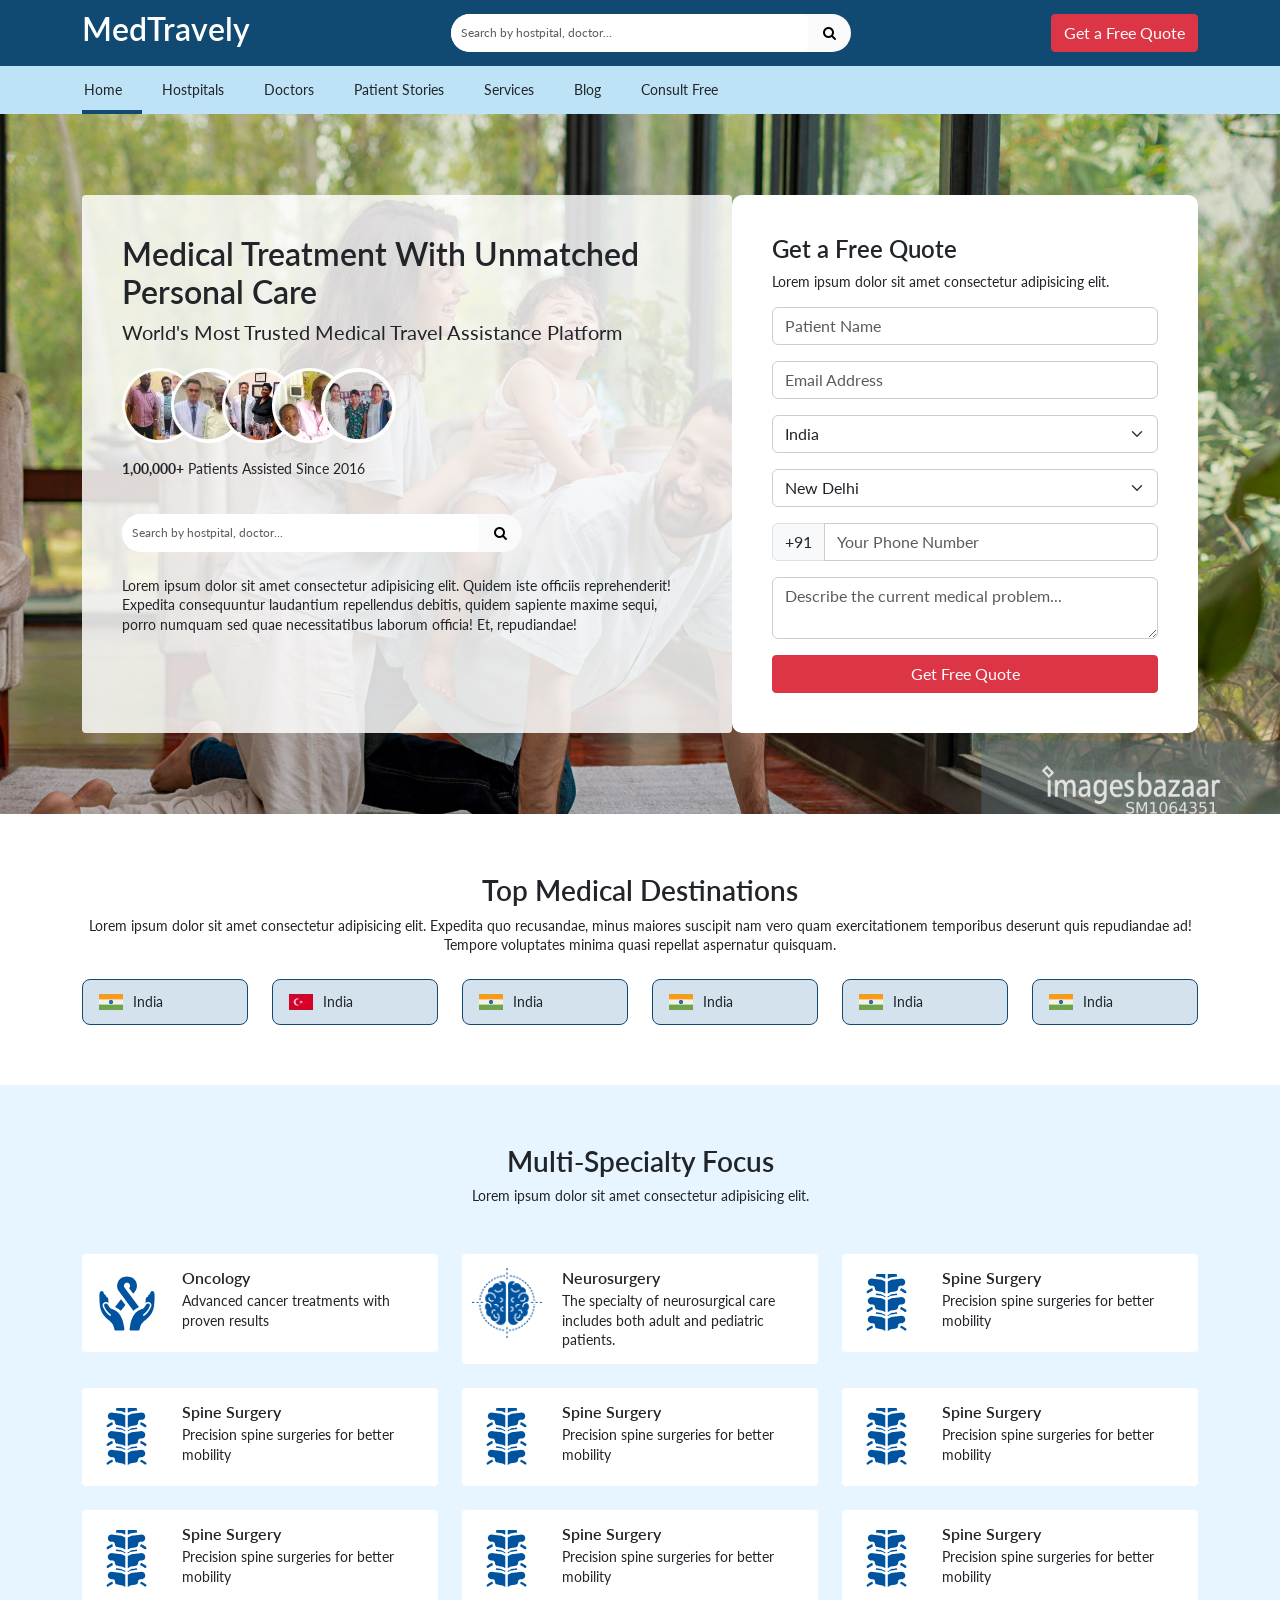
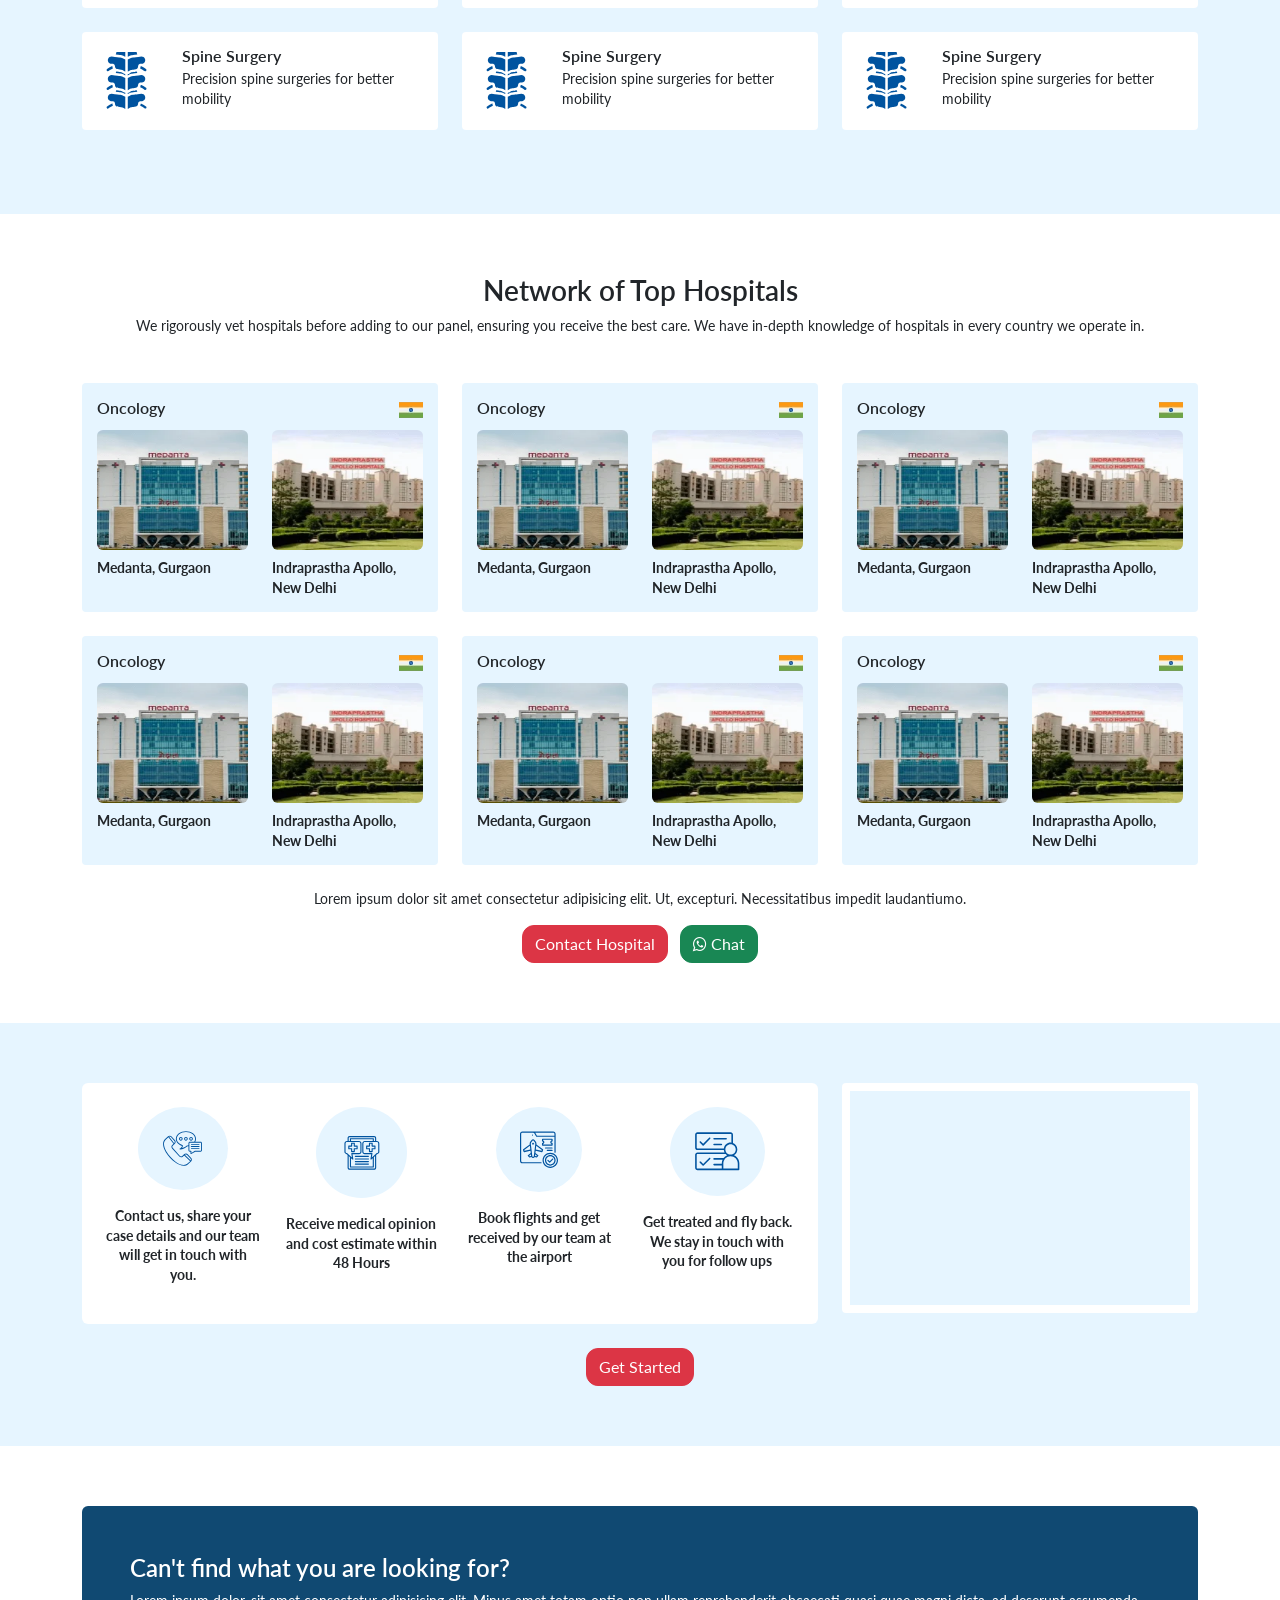
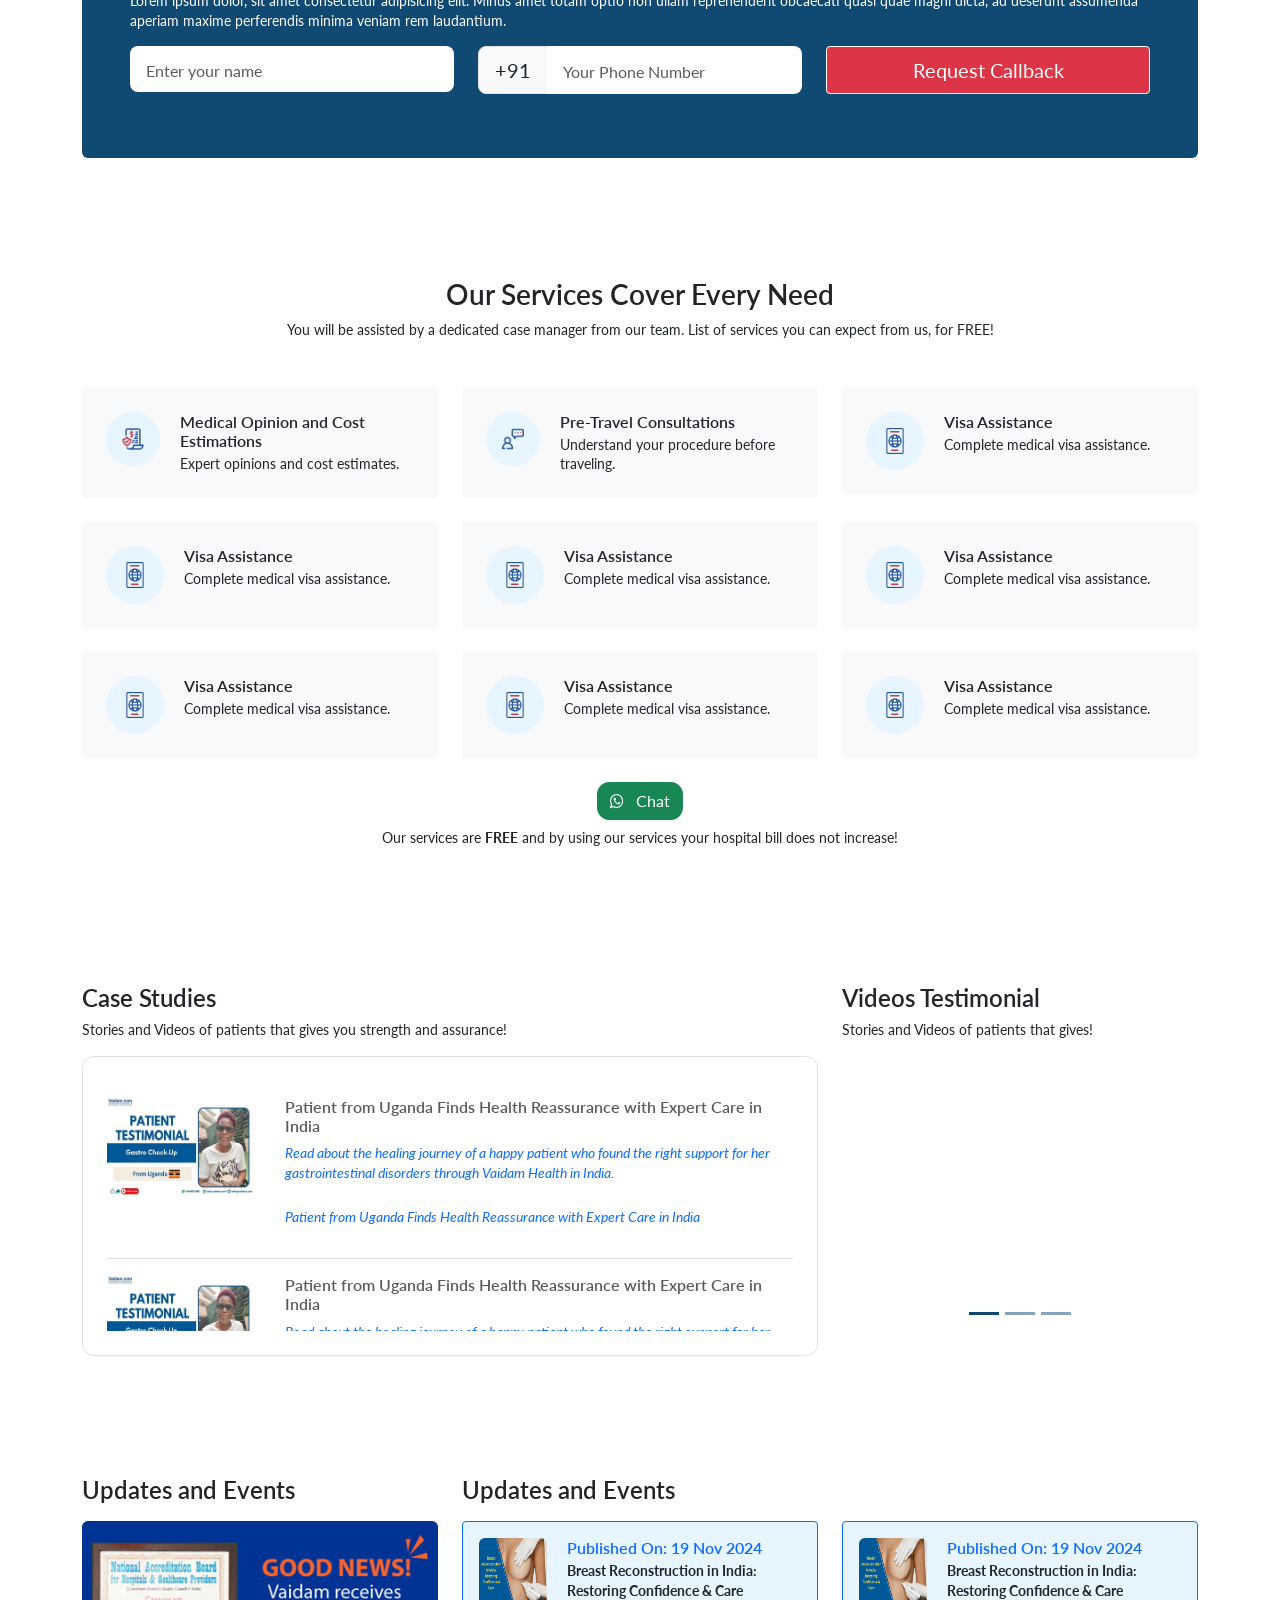
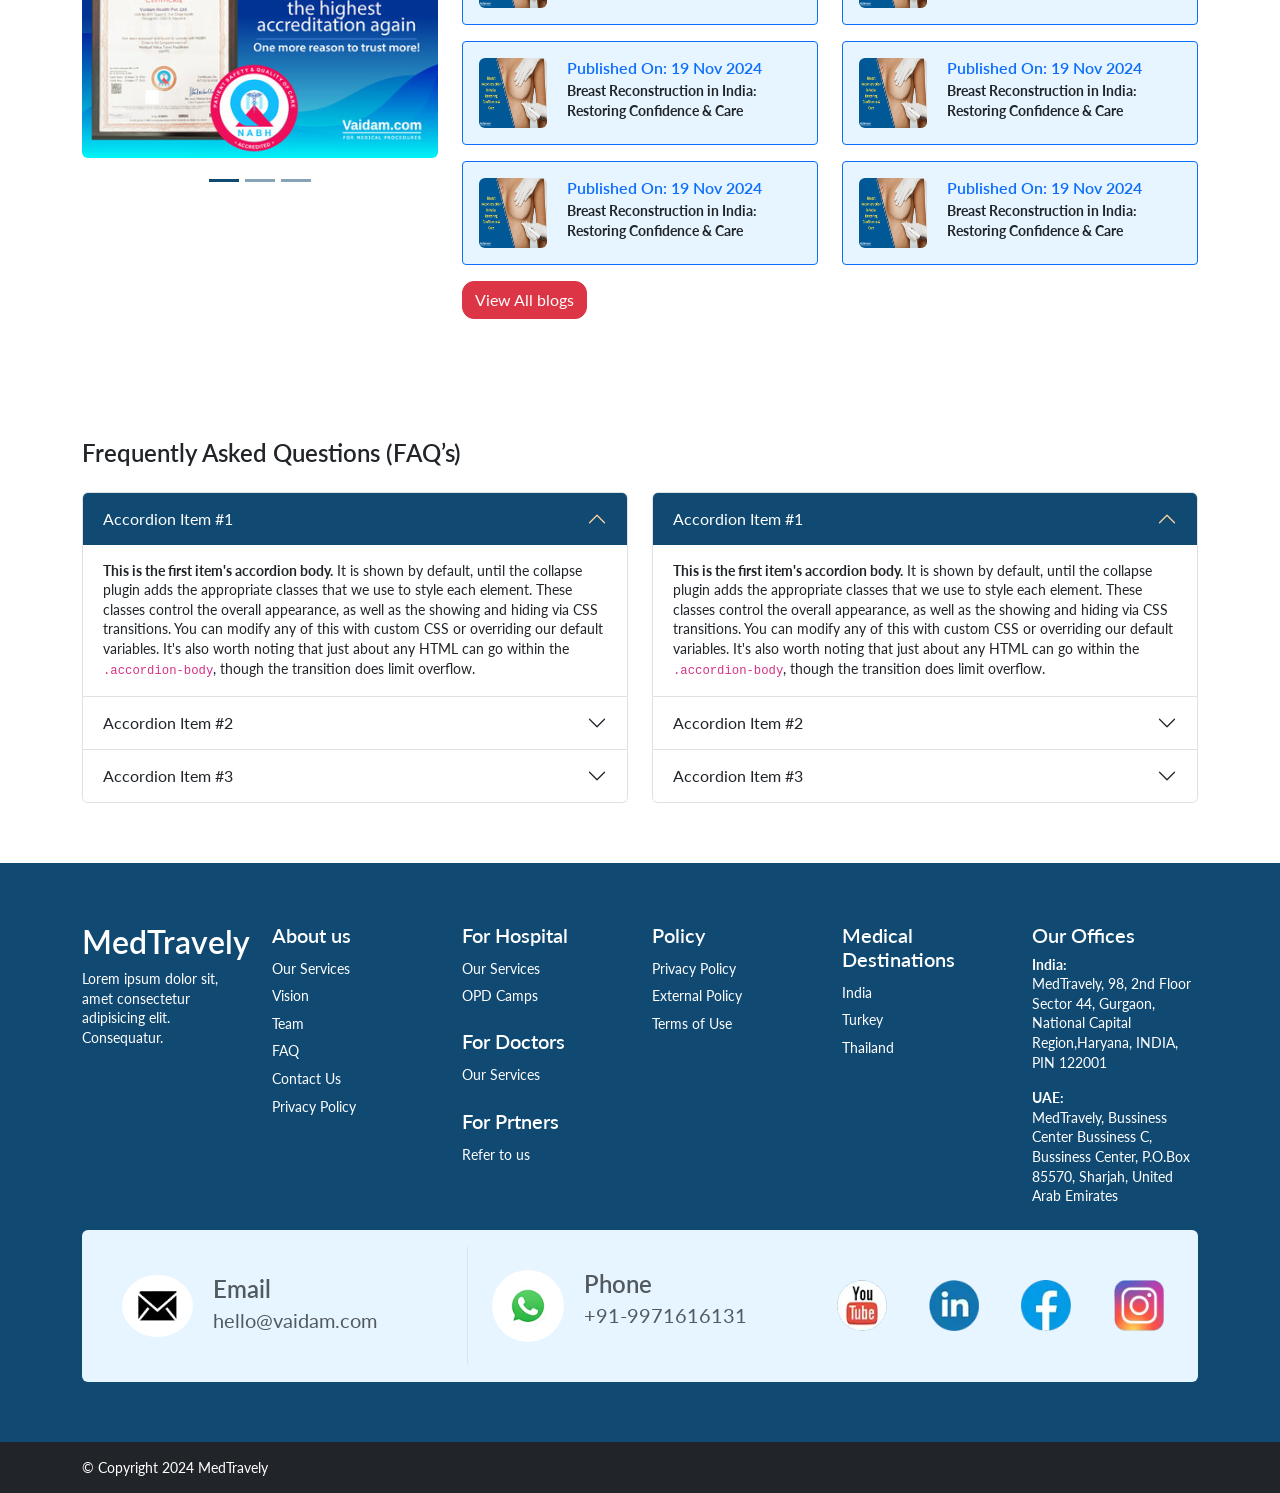
==== index.html @ d4594beb "homepage" ====
<!DOCTYPE html>
<html lang="en">

<head>
    <meta charset="UTF-8">
    <meta name="viewport" content="width=device-width, initial-scale=1.0">
    <title>Document</title>
    <link rel="stylesheet" href="assets/plugins/font-awesome-4.7.0/css/font-awesome.min.css" />
    <link rel="stylesheet" href="assets/css/style.css">
</head>

<body>
    <header>
        <div class="top-nav bg-primary">
            <div class="container">
                <div class="tophead">
                    <a href="" class="logo text-white">
                        <h2>MedTravely</h2>
                    </a>
                    <div class="searchbar">
                        <div class="search">
                            <input type="text" class="form-control" placeholder="Search by hostpital, doctor...">
                            <button><i class="fa fa-search"></i></button>
                        </div>
                    </div>
                    <div class="quotebtn">
                        <a href="" class="btn btn-danger">Get a Free Quote</a>
                    </div>
                </div>
            </div>
        </div>
        <nav class="nav2">
            <div class="container">
                <div class="menu">
                    <div class="menu-item">
                        <a href="" class="nav-link active">Home</a>
                    </div>
                    <div class="menu-item">
                        <a href="" class="nav-link ">Hostpitals</a>
                    </div>
                    <div class="menu-item">
                        <a href="" class="nav-link ">Doctors</a>
                    </div>
                    <div class="menu-item">
                        <a href="" class="nav-link ">Patient Stories</a>
                    </div>
                    <div class="menu-item">
                        <a href="" class="nav-link ">Services</a>
                    </div>
                    <div class="menu-item">
                        <a href="" class="nav-link ">Blog</a>
                    </div>
                    <div class="menu-item">
                        <a href="" class="nav-link ">Consult Free</a>
                    </div>
                </div>
            </div>
        </nav>
    </header>
    <section class="hero">
        <div class="overlay">
            <div class="container">
                <div class="hero-content">
                    <div class="hero-sec-content">
                        <h2>Medical Treatment With Unmatched Personal Care</h2>
                        <p class="h5 fw-normal mb-4">World's Most Trusted Medical Travel Assistance Platform</p>
                        <img src="assets/images/banner-rating.webp" class="img-fluid mb-3">
                        <p><strong>1,00,000+</strong> Patients Assisted Since 2016</p>
                        <br>
                        <div class="searchbar mb-4" style="width: 100%;">
                            <div class="search">
                                <input type="text" class="form-control" placeholder="Search by hostpital, doctor...">
                                <button><i class="fa fa-search"></i></button>
                            </div>
                        </div>
                        <p>Lorem ipsum dolor sit amet consectetur adipisicing elit. Quidem iste officiis reprehenderit!
                            Expedita consequuntur laudantium repellendus debitis, quidem sapiente maxime sequi, porro
                            numquam sed quae necessitatibus laborum officia! Et, repudiandae!</p>
                    </div>
                    <div class="hero-form">
                        <form>
                            <h4>Get a Free Quote</h4>
                            <p>Lorem ipsum dolor sit amet consectetur adipisicing elit. </p>
                            <div class="mb-3">
                                <input type="text" class="form-control" name="name" placeholder="Patient Name" />
                            </div>
                            <div class="mb-3">
                                <input type="email" class="form-control" name="email" placeholder="Email Address" />
                            </div>
                            <div class="mb-3">
                                <select class="form-control form-select" name="country">
                                    <option value="India">India</option>
                                    <option value="Sri Lanka">Sri Lanka</option>
                                </select>
                            </div>
                            <div class="mb-3">
                                <select class="form-control form-select" name="city">
                                    <option value="New Delhi">New Delhi</option>
                                    <option value="Jaipur">Jaipur</option>
                                </select>
                            </div>
                            <div class="input-group mb-3">
                                <span class="input-group-text">+91</span>
                                <input type="tel" class="form-control" placeholder="Your Phone Number">
                            </div>
                            <div class="mb-3">
                                <textarea name="msg" class="form-control"
                                    placeholder="Describe the current medical problem..."></textarea>
                            </div>
                            <button class="btn btn-danger d-block w-100">Get Free Quote</button>
                        </form>
                    </div>
                </div>
            </div>
        </div>
    </section>

    <section class="section">
        <div class="container">
            <div class="text-center mb-4">
                <h3>Top Medical Destinations</h3>
                <p>Lorem ipsum dolor sit amet consectetur adipisicing elit. Expedita quo recusandae, minus maiores
                    suscipit nam vero quam exercitationem temporibus deserunt quis repudiandae ad! Tempore voluptates
                    minima quasi repellat aspernatur quisquam.</p>
            </div>
            <div class="row">
                <div class="col-md-2 col-6">
                    <div class="country-item">
                        <img src="assets/images/india-flag.webp">
                        <span>India</span>
                    </div>
                </div>
                <div class="col-md-2 col-6">
                    <div class="country-item">
                        <img src="assets/images/turkey-flag.webp">
                        <span>India</span>
                    </div>
                </div>
                <div class="col-md-2 col-6">
                    <div class="country-item">
                        <img src="assets/images/india-flag.webp">
                        <span>India</span>
                    </div>
                </div>
                <div class="col-md-2 col-6">
                    <div class="country-item">
                        <img src="assets/images/india-flag.webp">
                        <span>India</span>
                    </div>
                </div>
                <div class="col-md-2 col-6">
                    <div class="country-item">
                        <img src="assets/images/india-flag.webp">
                        <span>India</span>
                    </div>
                </div>
                <div class="col-md-2 col-6">
                    <div class="country-item">
                        <img src="assets/images/india-flag.webp">
                        <span>India</span>
                    </div>
                </div>
            </div>
        </div>
    </section>
    <section class="section bg-secondary">
        <div class="container">
            <div class="text-center">
                <h3>Multi-Specialty Focus</h3>
                <p class="mb-5">Lorem ipsum dolor sit amet consectetur adipisicing elit. </p>
            </div>
            <div class="row">
                <div class="col-md-4">
                    <div class="focus-item">
                        <img src="assets/images/Oncology.svg" class="img-fluid">
                        <div class="focus-item-content">
                            <h6 class="mb-1">Oncology</h6>
                            <p class="mb-0">Advanced cancer treatments with proven results</p>
                        </div>
                    </div>
                </div>
                <div class="col-md-4">
                    <div class="focus-item">
                        <img src="assets/images/Neurosurgery.png" class="img-fluid">
                        <div class="focus-item-content">
                            <h6 class="mb-1">Neurosurgery</h6>
                            <p class="mb-0">The specialty of neurosurgical care includes both adult and pediatric
                                patients.</p>
                        </div>
                    </div>
                </div>
                <div class="col-md-4">
                    <div class="focus-item">
                        <img src="assets/images/Spine%20Surgery.svg" class="img-fluid">
                        <div class="focus-item-content">
                            <h6 class="mb-1">Spine Surgery</h6>
                            <p class="mb-0">Precision spine surgeries for better mobility</p>
                        </div>
                    </div>
                </div>
                <div class="col-md-4">
                    <div class="focus-item">
                        <img src="assets/images/Spine%20Surgery.svg" class="img-fluid">
                        <div class="focus-item-content">
                            <h6 class="mb-1">Spine Surgery</h6>
                            <p class="mb-0">Precision spine surgeries for better mobility</p>
                        </div>
                    </div>
                </div>
                <div class="col-md-4">
                    <div class="focus-item">
                        <img src="assets/images/Spine%20Surgery.svg" class="img-fluid">
                        <div class="focus-item-content">
                            <h6 class="mb-1">Spine Surgery</h6>
                            <p class="mb-0">Precision spine surgeries for better mobility</p>
                        </div>
                    </div>
                </div>
                <div class="col-md-4">
                    <div class="focus-item">
                        <img src="assets/images/Spine%20Surgery.svg" class="img-fluid">
                        <div class="focus-item-content">
                            <h6 class="mb-1">Spine Surgery</h6>
                            <p class="mb-0">Precision spine surgeries for better mobility</p>
                        </div>
                    </div>
                </div>

                <div class="col-md-4">
                    <div class="focus-item">
                        <img src="assets/images/Spine%20Surgery.svg" class="img-fluid">
                        <div class="focus-item-content">
                            <h6 class="mb-1">Spine Surgery</h6>
                            <p class="mb-0">Precision spine surgeries for better mobility</p>
                        </div>
                    </div>
                </div>
                <div class="col-md-4">
                    <div class="focus-item">
                        <img src="assets/images/Spine%20Surgery.svg" class="img-fluid">
                        <div class="focus-item-content">
                            <h6 class="mb-1">Spine Surgery</h6>
                            <p class="mb-0">Precision spine surgeries for better mobility</p>
                        </div>
                    </div>
                </div>
                <div class="col-md-4">
                    <div class="focus-item">
                        <img src="assets/images/Spine%20Surgery.svg" class="img-fluid">
                        <div class="focus-item-content">
                            <h6 class="mb-1">Spine Surgery</h6>
                            <p class="mb-0">Precision spine surgeries for better mobility</p>
                        </div>
                    </div>
                </div>

                <div class="col-md-4">
                    <div class="focus-item">
                        <img src="assets/images/Spine%20Surgery.svg" class="img-fluid">
                        <div class="focus-item-content">
                            <h6 class="mb-1">Spine Surgery</h6>
                            <p class="mb-0">Precision spine surgeries for better mobility</p>
                        </div>
                    </div>
                </div>
                <div class="col-md-4">
                    <div class="focus-item">
                        <img src="assets/images/Spine%20Surgery.svg" class="img-fluid">
                        <div class="focus-item-content">
                            <h6 class="mb-1">Spine Surgery</h6>
                            <p class="mb-0">Precision spine surgeries for better mobility</p>
                        </div>
                    </div>
                </div>
                <div class="col-md-4">
                    <div class="focus-item">
                        <img src="assets/images/Spine%20Surgery.svg" class="img-fluid">
                        <div class="focus-item-content">
                            <h6 class="mb-1">Spine Surgery</h6>
                            <p class="mb-0">Precision spine surgeries for better mobility</p>
                        </div>
                    </div>
                </div>

            </div>
        </div>
    </section>
    <section class="section ">
        <div class="container">
            <div class="text-center">
                <h3>Network of Top Hospitals</h3>
                <p class="mb-5">We rigorously vet hospitals before adding to our panel, ensuring you receive the best
                    care. We have in-depth knowledge of hospitals in every country we operate in.</p>
            </div>
            <div class="row">
                <div class="col-md-4">
                    <div class="focus-item focus2 bg-secondary ">
                        <div class="d-flex justify-content-between align-items-start w-100 mb-2">
                            <h6 class="mb-1">Oncology</h6>
                            <img src="assets/images/india-flag.webp" style="width: 24px; height: auto;">
                        </div>
                        <div class="row ">
                            <div class="col-6">
                                <img src="assets/images/Medanta.webp" class="img-fluid rounded w-100 mb-2"
                                    style="height: 120px;">
                                <p class="mb-0 fw-bold">Medanta, Gurgaon</p>
                            </div>
                            <div class="col-6">
                                <img src="assets/images/indraprastha apollo hospital new delhi.webp"
                                    class="img-fluid rounded w-100 mb-2" style="height: 120px;">
                                <p class="mb-0 fw-bold">Indraprastha Apollo, New Delhi</p>
                            </div>
                        </div>
                    </div>
                </div>
                <div class="col-md-4">
                    <div class="focus-item focus2 bg-secondary ">
                        <div class="d-flex justify-content-between align-items-start w-100 mb-2">
                            <h6 class="mb-1">Oncology</h6>
                            <img src="assets/images/india-flag.webp" style="width: 24px; height: auto;">
                        </div>
                        <div class="row ">
                            <div class="col-6">
                                <img src="assets/images/Medanta.webp" class="img-fluid rounded w-100 mb-2"
                                    style="height: 120px;">
                                <p class="mb-0 fw-bold">Medanta, Gurgaon</p>
                            </div>
                            <div class="col-6">
                                <img src="assets/images/indraprastha apollo hospital new delhi.webp"
                                    class="img-fluid rounded w-100 mb-2" style="height: 120px;">
                                <p class="mb-0 fw-bold">Indraprastha Apollo, New Delhi</p>
                            </div>
                        </div>
                    </div>
                </div>
                <div class="col-md-4">
                    <div class="focus-item focus2 bg-secondary ">
                        <div class="d-flex justify-content-between align-items-start w-100 mb-2">
                            <h6 class="mb-1">Oncology</h6>
                            <img src="assets/images/india-flag.webp" style="width: 24px; height: auto;">
                        </div>
                        <div class="row ">
                            <div class="col-6">
                                <img src="assets/images/Medanta.webp" class="img-fluid rounded w-100 mb-2"
                                    style="height: 120px;">
                                <p class="mb-0 fw-bold">Medanta, Gurgaon</p>
                            </div>
                            <div class="col-6">
                                <img src="assets/images/indraprastha apollo hospital new delhi.webp"
                                    class="img-fluid rounded w-100 mb-2" style="height: 120px;">
                                <p class="mb-0 fw-bold">Indraprastha Apollo, New Delhi</p>
                            </div>
                        </div>
                    </div>
                </div>
                <div class="col-md-4">
                    <div class="focus-item focus2 bg-secondary ">
                        <div class="d-flex justify-content-between align-items-start w-100 mb-2">
                            <h6 class="mb-1">Oncology</h6>
                            <img src="assets/images/india-flag.webp" style="width: 24px; height: auto;">
                        </div>
                        <div class="row ">
                            <div class="col-6">
                                <img src="assets/images/Medanta.webp" class="img-fluid rounded w-100 mb-2"
                                    style="height: 120px;">
                                <p class="mb-0 fw-bold">Medanta, Gurgaon</p>
                            </div>
                            <div class="col-6">
                                <img src="assets/images/indraprastha apollo hospital new delhi.webp"
                                    class="img-fluid rounded w-100 mb-2" style="height: 120px;">
                                <p class="mb-0 fw-bold">Indraprastha Apollo, New Delhi</p>
                            </div>
                        </div>
                    </div>
                </div>
                <div class="col-md-4">
                    <div class="focus-item focus2 bg-secondary ">
                        <div class="d-flex justify-content-between align-items-start w-100 mb-2">
                            <h6 class="mb-1">Oncology</h6>
                            <img src="assets/images/india-flag.webp" style="width: 24px; height: auto;">
                        </div>
                        <div class="row ">
                            <div class="col-6">
                                <img src="assets/images/Medanta.webp" class="img-fluid rounded w-100 mb-2"
                                    style="height: 120px;">
                                <p class="mb-0 fw-bold">Medanta, Gurgaon</p>
                            </div>
                            <div class="col-6">
                                <img src="assets/images/indraprastha apollo hospital new delhi.webp"
                                    class="img-fluid rounded w-100 mb-2" style="height: 120px;">
                                <p class="mb-0 fw-bold">Indraprastha Apollo, New Delhi</p>
                            </div>
                        </div>
                    </div>
                </div>
                <div class="col-md-4">
                    <div class="focus-item focus2 bg-secondary ">
                        <div class="d-flex justify-content-between align-items-start w-100 mb-2">
                            <h6 class="mb-1">Oncology</h6>
                            <img src="assets/images/india-flag.webp" style="width: 24px; height: auto;">
                        </div>
                        <div class="row ">
                            <div class="col-6">
                                <img src="assets/images/Medanta.webp" class="img-fluid rounded w-100 mb-2"
                                    style="height: 120px;">
                                <p class="mb-0 fw-bold">Medanta, Gurgaon</p>
                            </div>
                            <div class="col-6">
                                <img src="assets/images/indraprastha apollo hospital new delhi.webp"
                                    class="img-fluid rounded w-100 mb-2" style="height: 120px;">
                                <p class="mb-0 fw-bold">Indraprastha Apollo, New Delhi</p>
                            </div>
                        </div>
                    </div>
                </div>
            </div>
            <div class="text-center">
                <p class="">Lorem ipsum dolor sit amet consectetur adipisicing elit. Ut, excepturi. Necessitatibus
                    impedit laudantiumo.</p>
            </div>
            <div class="text-center">
                <a href="" class="btn btn-danger me-2 rounded-4">Contact Hospital</a>
                <a href="" class="btn btn-success rounded-4"><i class='fa fa-whatsapp'></i> Chat</a>
            </div>
        </div>
    </section>
    <section class="section bg-secondary">
        <div class="container">
            <div class="row">
                <div class="col-md-8">
                    <div class="p-4 bg-white rounded">
                        <div class="row">
                            <div class="col-md-3 text-center">
                                <span class="d-inline-block bg-secondary p-4 rounded-circle mb-3">
                                    <img src="assets/images/noun-contact-us.svg" class="img-fluid">
                                </span>

                                <p class="fw-bold">Contact us, share your case details and our team will get in touch
                                    with you.</p>
                            </div>
                            <div class="col-md-3 text-center">
                                <span class="d-inline-block bg-secondary p-4 rounded-circle mb-3">
                                    <img src="assets/images/Cost.svg" class="img-fluid">
                                </span>
                                <p class="fw-bold">Receive medical opinion and cost estimate within 48 Hours</p>
                            </div>
                            <div class="col-md-3 text-center">
                                <span class="d-inline-block bg-secondary p-4 rounded-circle mb-3">
                                    <img src="assets/images/noun-booking-online.svg" class="img-fluid">
                                </span>
                                <p class="fw-bold">Book flights and get received by our team at the airport</p>
                            </div>
                            <div class="col-md-3 text-center">
                                <span class="d-inline-block bg-secondary p-4 rounded-circle mb-3">
                                    <img src="assets/images/noun-follow-up.svg" class="img-fluid">
                                </span>
                                <p class="fw-bold">Get treated and fly back. We stay in touch with you for follow ups
                                </p>
                            </div>
                        </div>
                    </div>
                </div>
                <div class="col-md-4">
                    <iframe class="home-vv" src="https://www.youtube.com/embed/XZtyGhf5LJ8?si=8UgLDRu285SYyLbB"
                        title="YouTube video player" frameborder="0"
                        allow="accelerometer; autoplay; clipboard-write; encrypted-media; gyroscope; picture-in-picture; web-share"
                        referrerpolicy="strict-origin-when-cross-origin" allowfullscreen></iframe>
                </div>
            </div>
            <div class="text-center mt-4">
                <a href="" class="btn btn-danger rounded-4">
                    Get Started
                </a>
            </div>
        </div>
    </section>
    <section class="section">
        <div class="container">
            <div class="bg-primary p-5 rounded">
                <h4 class="text-white">Can't find what you are looking for?</h4>
                <p class="text-white">Lorem ipsum dolor, sit amet consectetur adipisicing elit. Minus amet totam optio
                    non ullam reprehenderit obcaecati quasi quae magni dicta, ad deserunt assumenda aperiam maxime
                    perferendis minima veniam rem laudantium.</p>
                <div class="row">
                    <div class="col-md-4">
                        <input type="text" class="form-control form-control-lg placeholder-sm"
                            placeholder="Enter your name">
                    </div>
                    <div class="col-md-4">
                        <div class="input-group input-group-lg  placeholder-sm mb-3">
                            <span class="input-group-text">+91</span>
                            <input type="tel" class="form-control placeholder-sm" placeholder="Your Phone Number">
                        </div>
                    </div>
                    <div class="col-md-4">
                        <button class="btn btn-block w-100 bg-danger text-white border-white btn-lg">Request
                            Callback</button>
                    </div>
                </div>
            </div>
        </div>
    </section>
    <section class="section ">
        <div class="container">
            <div class="text-center">
                <h3>Our Services Cover Every Need</h3>
                <p class="mb-5">You will be assisted by a dedicated case manager from our team. List of services you can
                    expect from us, for FREE!</p>
            </div>
            <div class="row">
                <div class="col-md-4">
                    <div class="focus-item bg-light p-4 align-items-start">
                        <div class="p-3 bg-secondary rounded-circle">
                            <img src="assets/images/serv-icon07.webp" class="img-fluid"
                                style="width: auto; height: auto;">
                        </div>
                        <div class="focus-item-content">
                            <h6 class="mb-1">Medical Opinion and Cost Estimations</h6>
                            <p class="mb-0">Expert opinions and cost estimates.</p>
                        </div>
                    </div>
                </div>
                <div class="col-md-4">
                    <div class="focus-item bg-light p-4 align-items-start">
                        <div class="p-3 bg-secondary rounded-circle">
                            <img src="assets/images/serv-icon01.webp" class="img-fluid"
                                style="width: auto; height: auto;">
                        </div>
                        <div class="focus-item-content">
                            <h6 class="mb-1">Pre-Travel Consultations</h6>
                            <p class="mb-0">Understand your procedure before traveling.</p>
                        </div>
                    </div>
                </div>
                <div class="col-md-4">
                    <div class="focus-item bg-light p-4 align-items-start">
                        <div class="p-3 bg-secondary rounded-circle">
                            <img src="assets/images/serv-icon02.webp" class="img-fluid"
                                style="width: auto; height: auto;">
                        </div>
                        <div class="focus-item-content">
                            <h6 class="mb-1">Visa Assistance</h6>
                            <p class="mb-0">Complete medical visa assistance.</p>
                        </div>
                    </div>
                </div>

                <div class="col-md-4">
                    <div class="focus-item bg-light p-4 align-items-start">
                        <div class="p-3 bg-secondary rounded-circle">
                            <img src="assets/images/serv-icon02.webp" class="img-fluid"
                                style="width: auto; height: auto;">
                        </div>
                        <div class="focus-item-content">
                            <h6 class="mb-1">Visa Assistance</h6>
                            <p class="mb-0">Complete medical visa assistance.</p>
                        </div>
                    </div>
                </div>

                <div class="col-md-4">
                    <div class="focus-item bg-light p-4 align-items-start">
                        <div class="p-3 bg-secondary rounded-circle">
                            <img src="assets/images/serv-icon02.webp" class="img-fluid"
                                style="width: auto; height: auto;">
                        </div>
                        <div class="focus-item-content">
                            <h6 class="mb-1">Visa Assistance</h6>
                            <p class="mb-0">Complete medical visa assistance.</p>
                        </div>
                    </div>
                </div>

                <div class="col-md-4">
                    <div class="focus-item bg-light p-4 align-items-start">
                        <div class="p-3 bg-secondary rounded-circle">
                            <img src="assets/images/serv-icon02.webp" class="img-fluid"
                                style="width: auto; height: auto;">
                        </div>
                        <div class="focus-item-content">
                            <h6 class="mb-1">Visa Assistance</h6>
                            <p class="mb-0">Complete medical visa assistance.</p>
                        </div>
                    </div>
                </div>

                <div class="col-md-4">
                    <div class="focus-item bg-light p-4 align-items-start">
                        <div class="p-3 bg-secondary rounded-circle">
                            <img src="assets/images/serv-icon02.webp" class="img-fluid"
                                style="width: auto; height: auto;">
                        </div>
                        <div class="focus-item-content">
                            <h6 class="mb-1">Visa Assistance</h6>
                            <p class="mb-0">Complete medical visa assistance.</p>
                        </div>
                    </div>
                </div>

                <div class="col-md-4">
                    <div class="focus-item bg-light p-4 align-items-start">
                        <div class="p-3 bg-secondary rounded-circle">
                            <img src="assets/images/serv-icon02.webp" class="img-fluid"
                                style="width: auto; height: auto;">
                        </div>
                        <div class="focus-item-content">
                            <h6 class="mb-1">Visa Assistance</h6>
                            <p class="mb-0">Complete medical visa assistance.</p>
                        </div>
                    </div>
                </div>

                <div class="col-md-4">
                    <div class="focus-item bg-light p-4 align-items-start">
                        <div class="p-3 bg-secondary rounded-circle">
                            <img src="assets/images/serv-icon02.webp" class="img-fluid"
                                style="width: auto; height: auto;">
                        </div>
                        <div class="focus-item-content">
                            <h6 class="mb-1">Visa Assistance</h6>
                            <p class="mb-0">Complete medical visa assistance.</p>
                        </div>
                    </div>
                </div>
            </div>
            <div class="text-center">
                <a href="" class="btn btn-success mb-2 rounded-4"><i class="fa fa-whatsapp d-inline-block me-2"></i>
                    Chat </a>
                <p>Our services are <strong>FREE</strong> and by using our services your hospital bill does not
                    increase!</p>
            </div>
        </div>
    </section>
    <section class="section bg-secondary hide">
        <div class="container">
            <div class="text-center">
                <h4>Satisfied Patients, Proud Service</h4>
                <p class="text-muted h6 ">100,000+ patients have trusted us<br> since 2016.</p>
            </div>
            <div class="d-flex">
                <div>
                    <img src="assets/images/googlera.webp" style="width:200px">
                </div>
            </div>
        </div>
    </section>
    <section class="section">
        <div class="container">
            <div class="row">
                <div class="col-md-8">
                    <div>
                        <div class="">
                            <h4>Case Studies</h4>
                            <p>Stories and Videos of patients that gives you strength and assurance!</p>
                        </div>

                        <div class="border rounded-4 p-4 ">
                            <div class="casestudieddd">
                                <div class=" border-bottom py-3">
                                    <div class="row">
                                        <div class="col-md-3">
                                            <img src="assets/images/whatsapp_image_2024-11-14_at_18.03.16.jpeg"
                                                class="img-fluid">
                                        </div>
                                        <div class="col-md-9">
                                            <h6 class="text-muted mb-2">Patient from Uganda Finds Health Reassurance
                                                with Expert Care in India</h6>
                                            <p class="italic"><a href="" class=" mb-4 d-block">Read about the healing
                                                    journey of a happy patient who found the right support for her
                                                    gastrointestinal disorders through Vaidam Health in India.</a>
                                                <a href="">Patient from Uganda Finds Health Reassurance with Expert Care
                                                    in India</a>
                                            </p>
                                        </div>
                                    </div>
                                </div>
                                <div class=" border-bottom py-3">
                                    <div class="row">
                                        <div class="col-md-3">
                                            <img src="assets/images/whatsapp_image_2024-11-14_at_18.03.16.jpeg"
                                                class="img-fluid">
                                        </div>
                                        <div class="col-md-9">
                                            <h6 class="text-muted mb-2">Patient from Uganda Finds Health Reassurance
                                                with Expert Care in India</h6>
                                            <p class="italic"><a href="" class=" mb-4 d-block">Read about the healing
                                                    journey of a happy patient who found the right support for her
                                                    gastrointestinal disorders through Vaidam Health in India.</a>
                                                <a href="">Patient from Uganda Finds Health Reassurance with Expert Care
                                                    in India</a>
                                            </p>
                                        </div>
                                    </div>
                                </div>
                                <div class=" py-3">
                                    <div class="row">
                                        <div class="col-md-3">
                                            <img src="assets/images/whatsapp_image_2024-11-14_at_18.03.16.jpeg"
                                                class="img-fluid">
                                        </div>
                                        <div class="col-md-9">
                                            <h6 class="text-muted mb-2">Patient from Uganda Finds Health Reassurance
                                                with Expert Care in India</h6>
                                            <p class="italic"><a href="" class=" mb-4 d-block">Read about the healing
                                                    journey of a happy patient who found the right support for her
                                                    gastrointestinal disorders through Vaidam Health in India.</a>
                                                <a href="">Patient from Uganda Finds Health Reassurance with Expert Care
                                                    in India</a>
                                            </p>
                                        </div>
                                    </div>
                                </div>
                            </div>
                        </div>
                    </div>

                </div>
                <div class="col-md-4">
                    <div class="">
                        <h4>Videos Testimonial</h4>
                        <p>Stories and Videos of patients that gives!</p>
                    </div>
                    <div id="demo" class="carousel slide mycrrrdd" data-bs-ride="carousel">

                        <!-- Indicators/dots -->
                        <div class="carousel-indicators">
                            <button type="button" data-bs-target="#demo" data-bs-slide-to="0" class="active"></button>
                            <button type="button" data-bs-target="#demo" data-bs-slide-to="1"></button>
                            <button type="button" data-bs-target="#demo" data-bs-slide-to="2"></button>
                        </div>

                        <div class="carousel-inner">
                            <div class="carousel-item active">
                                <iframe class="testmoinial-frmae"
                                    src="https://www.youtube.com/embed/XZtyGhf5LJ8?si=8UgLDRu285SYyLbB"
                                    title="YouTube video player" frameborder="0"
                                    allow="accelerometer; autoplay; clipboard-write; encrypted-media; gyroscope; picture-in-picture; web-share"
                                    referrerpolicy="strict-origin-when-cross-origin" allowfullscreen></iframe>
                            </div>
                            <div class="carousel-item">
                                <iframe class="testmoinial-frmae"
                                    src="https://www.youtube.com/embed/XZtyGhf5LJ8?si=8UgLDRu285SYyLbB"
                                    title="YouTube video player" frameborder="0"
                                    allow="accelerometer; autoplay; clipboard-write; encrypted-media; gyroscope; picture-in-picture; web-share"
                                    referrerpolicy="strict-origin-when-cross-origin" allowfullscreen></iframe>
                            </div>
                            <div class="carousel-item">
                                <iframe class="testmoinial-frmae"
                                    src="https://www.youtube.com/embed/XZtyGhf5LJ8?si=8UgLDRu285SYyLbB"
                                    title="YouTube video player" frameborder="0"
                                    allow="accelerometer; autoplay; clipboard-write; encrypted-media; gyroscope; picture-in-picture; web-share"
                                    referrerpolicy="strict-origin-when-cross-origin" allowfullscreen></iframe>
                            </div>
                        </div>
                    </div>
                </div>
            </div>
        </div>
    </section>
    <section class="section">
        <div class="container">
            <div class="row">
                <div class="col-md-4">
                    <h4 class="mb-3">Updates and Events</h4>
                    <div id="demo2" class="carousel slide mycrrrdd" data-bs-ride="carousel">

                        <!-- Indicators/dots -->
                        <div class="carousel-indicators">
                            <button type="button" data-bs-target="#demo2" data-bs-slide-to="0" class="active"></button>
                            <button type="button" data-bs-target="#demo2" data-bs-slide-to="1"></button>
                            <button type="button" data-bs-target="#demo2" data-bs-slide-to="2"></button>
                        </div>

                        <div class="carousel-inner">
                            <div class="carousel-item active">
                                <img src="assets/images/nabh-386.jpg" class="img-fluid w-100 rounded">
                            </div>
                            <div class="carousel-item">
                                <img src="assets/images/Website-Banner-Ethiopia-Nov-2024.jpg"
                                    class="img-fluid w-100 rounded">
                            </div>
                            <div class="carousel-item">
                                <img src="assets/images/Kyrgystan_website_banner.jpg" class="img-fluid w-100 rounded">
                            </div>
                        </div>
                    </div>
                </div>
                <div class="col-md-8">
                    <h4 class="mb-3">Updates and Events</h4>
                    <div class="row">
                        <div class="col-md-6">
                            <div class="focus-item bg-secondary border-primary border p-3 align-items-start mb-3">
                                <div class="bg-secondary rounded-circle">
                                    <img src="assets/images/breast-reconstruction-in-india-restoring-confidence-care.png"
                                        class="img-fluid rounded">
                                </div>
                                <div class="focus-item-content">
                                    <h6 class="mb-1 text-primary">Published On: 19 Nov 2024</h6>
                                    <p class="mb-0 fw-bold">Breast Reconstruction in India: Restoring Confidence & Care
                                    </p>
                                </div>
                            </div>
                        </div>
                        <div class="col-md-6">
                            <div class="focus-item bg-secondary border-primary border p-3 align-items-start mb-3">
                                <div class="bg-secondary rounded-circle">
                                    <img src="assets/images/breast-reconstruction-in-india-restoring-confidence-care.png"
                                        class="img-fluid rounded">
                                </div>
                                <div class="focus-item-content">
                                    <h6 class="mb-1 text-primary">Published On: 19 Nov 2024</h6>
                                    <p class="mb-0 fw-bold">Breast Reconstruction in India: Restoring Confidence & Care
                                    </p>
                                </div>
                            </div>
                        </div>
                        <div class="col-md-6">
                            <div class="focus-item bg-secondary border-primary border p-3 align-items-start mb-3">
                                <div class="bg-secondary rounded-circle">
                                    <img src="assets/images/breast-reconstruction-in-india-restoring-confidence-care.png"
                                        class="img-fluid rounded">
                                </div>
                                <div class="focus-item-content">
                                    <h6 class="mb-1 text-primary">Published On: 19 Nov 2024</h6>
                                    <p class="mb-0 fw-bold">Breast Reconstruction in India: Restoring Confidence & Care
                                    </p>
                                </div>
                            </div>
                        </div>
                        <div class="col-md-6">
                            <div class="focus-item bg-secondary border-primary border p-3 align-items-start mb-3">
                                <div class="bg-secondary rounded-circle">
                                    <img src="assets/images/breast-reconstruction-in-india-restoring-confidence-care.png"
                                        class="img-fluid rounded">
                                </div>
                                <div class="focus-item-content">
                                    <h6 class="mb-1 text-primary">Published On: 19 Nov 2024</h6>
                                    <p class="mb-0 fw-bold">Breast Reconstruction in India: Restoring Confidence & Care
                                    </p>
                                </div>
                            </div>
                        </div>
                        <div class="col-md-6">
                            <div class="focus-item bg-secondary border-primary border p-3 align-items-start mb-3">
                                <div class="bg-secondary rounded-circle">
                                    <img src="assets/images/breast-reconstruction-in-india-restoring-confidence-care.png"
                                        class="img-fluid rounded">
                                </div>
                                <div class="focus-item-content">
                                    <h6 class="mb-1 text-primary">Published On: 19 Nov 2024</h6>
                                    <p class="mb-0 fw-bold">Breast Reconstruction in India: Restoring Confidence & Care
                                    </p>
                                </div>
                            </div>
                        </div>
                        <div class="col-md-6">
                            <div class="focus-item bg-secondary border-primary border p-3 align-items-start mb-3">
                                <div class="bg-secondary rounded-circle">
                                    <img src="assets/images/breast-reconstruction-in-india-restoring-confidence-care.png"
                                        class="img-fluid rounded">
                                </div>
                                <div class="focus-item-content">
                                    <h6 class="mb-1 text-primary">Published On: 19 Nov 2024</h6>
                                    <p class="mb-0 fw-bold">Breast Reconstruction in India: Restoring Confidence & Care
                                    </p>
                                </div>
                            </div>
                        </div>
                    </div>
                    <a href="" class="btn btn-danger rounded-4">View All blogs</a>
                </div>
            </div>
        </div>
    </section>
    <section class="section">
        <div class="container">
            <h4 class="mb-4">Frequently Asked Questions (FAQ’s)</h4>

            <div class="row">
                <div class="col-md-6">
                    <div class="accordion" id="accordionPanelsStayOpenExample">
                        <div class="accordion-item">
                            <h2 class="accordion-header" id="panelsStayOpen-headingOne">
                                <button class="accordion-button" type="button" data-bs-toggle="collapse"
                                    data-bs-target="#panelsStayOpen-collapseOne" aria-expanded="true"
                                    aria-controls="panelsStayOpen-collapseOne">
                                    Accordion Item #1
                                </button>
                            </h2>
                            <div id="panelsStayOpen-collapseOne" class="accordion-collapse collapse show"
                                aria-labelledby="panelsStayOpen-headingOne">
                                <div class="accordion-body">
                                    <strong>This is the first item's accordion body.</strong> It is shown by default,
                                    until
                                    the collapse plugin adds the appropriate classes that we use to style each element.
                                    These classes control the overall appearance, as well as the showing and hiding via
                                    CSS
                                    transitions. You can modify any of this with custom CSS or overriding our default
                                    variables. It's also worth noting that just about any HTML can go within the
                                    <code>.accordion-body</code>, though the transition does limit overflow.
                                </div>
                            </div>
                        </div>
                        <div class="accordion-item">
                            <h2 class="accordion-header" id="panelsStayOpen-headingTwo">
                                <button class="accordion-button collapsed" type="button" data-bs-toggle="collapse"
                                    data-bs-target="#panelsStayOpen-collapseTwo" aria-expanded="false"
                                    aria-controls="panelsStayOpen-collapseTwo">
                                    Accordion Item #2
                                </button>
                            </h2>
                            <div id="panelsStayOpen-collapseTwo" class="accordion-collapse collapse"
                                aria-labelledby="panelsStayOpen-headingTwo">
                                <div class="accordion-body">
                                    <strong>This is the second item's accordion body.</strong> It is hidden by default,
                                    until the collapse plugin adds the appropriate classes that we use to style each
                                    element. These classes control the overall appearance, as well as the showing and
                                    hiding
                                    via CSS transitions. You can modify any of this with custom CSS or overriding our
                                    default variables. It's also worth noting that just about any HTML can go within the
                                    <code>.accordion-body</code>, though the transition does limit overflow.
                                </div>
                            </div>
                        </div>
                        <div class="accordion-item">
                            <h2 class="accordion-header" id="panelsStayOpen-headingThree">
                                <button class="accordion-button collapsed" type="button" data-bs-toggle="collapse"
                                    data-bs-target="#panelsStayOpen-collapseThree" aria-expanded="false"
                                    aria-controls="panelsStayOpen-collapseThree">
                                    Accordion Item #3
                                </button>
                            </h2>
                            <div id="panelsStayOpen-collapseThree" class="accordion-collapse collapse"
                                aria-labelledby="panelsStayOpen-headingThree">
                                <div class="accordion-body">
                                    <strong>This is the third item's accordion body.</strong> It is hidden by default,
                                    until
                                    the collapse plugin adds the appropriate classes that we use to style each element.
                                    These classes control the overall appearance, as well as the showing and hiding via
                                    CSS
                                    transitions. You can modify any of this with custom CSS or overriding our default
                                    variables. It's also worth noting that just about any HTML can go within the
                                    <code>.accordion-body</code>, though the transition does limit overflow.
                                </div>
                            </div>
                        </div>
                    </div>
                </div>
                <div class="col-md-6">
                    <div class="accordion" id="accordionPanelsStayOpenExample">
                        <div class="accordion-item">
                            <h2 class="accordion-header" id="panelsStayOpen-headingOne">
                                <button class="accordion-button" type="button" data-bs-toggle="collapse"
                                    data-bs-target="#panelsStayOpen-collapseOne" aria-expanded="true"
                                    aria-controls="panelsStayOpen-collapseOne">
                                    Accordion Item #1
                                </button>
                            </h2>
                            <div id="panelsStayOpen-collapseOne" class="accordion-collapse collapse show"
                                aria-labelledby="panelsStayOpen-headingOne">
                                <div class="accordion-body">
                                    <strong>This is the first item's accordion body.</strong> It is shown by default,
                                    until
                                    the collapse plugin adds the appropriate classes that we use to style each element.
                                    These classes control the overall appearance, as well as the showing and hiding via
                                    CSS
                                    transitions. You can modify any of this with custom CSS or overriding our default
                                    variables. It's also worth noting that just about any HTML can go within the
                                    <code>.accordion-body</code>, though the transition does limit overflow.
                                </div>
                            </div>
                        </div>
                        <div class="accordion-item">
                            <h2 class="accordion-header" id="panelsStayOpen-headingTwo">
                                <button class="accordion-button collapsed" type="button" data-bs-toggle="collapse"
                                    data-bs-target="#panelsStayOpen-collapseTwo" aria-expanded="false"
                                    aria-controls="panelsStayOpen-collapseTwo">
                                    Accordion Item #2
                                </button>
                            </h2>
                            <div id="panelsStayOpen-collapseTwo" class="accordion-collapse collapse"
                                aria-labelledby="panelsStayOpen-headingTwo">
                                <div class="accordion-body">
                                    <strong>This is the second item's accordion body.</strong> It is hidden by default,
                                    until the collapse plugin adds the appropriate classes that we use to style each
                                    element. These classes control the overall appearance, as well as the showing and
                                    hiding
                                    via CSS transitions. You can modify any of this with custom CSS or overriding our
                                    default variables. It's also worth noting that just about any HTML can go within the
                                    <code>.accordion-body</code>, though the transition does limit overflow.
                                </div>
                            </div>
                        </div>
                        <div class="accordion-item">
                            <h2 class="accordion-header" id="panelsStayOpen-headingThree">
                                <button class="accordion-button collapsed" type="button" data-bs-toggle="collapse"
                                    data-bs-target="#panelsStayOpen-collapseThree" aria-expanded="false"
                                    aria-controls="panelsStayOpen-collapseThree">
                                    Accordion Item #3
                                </button>
                            </h2>
                            <div id="panelsStayOpen-collapseThree" class="accordion-collapse collapse"
                                aria-labelledby="panelsStayOpen-headingThree">
                                <div class="accordion-body">
                                    <strong>This is the third item's accordion body.</strong> It is hidden by default,
                                    until
                                    the collapse plugin adds the appropriate classes that we use to style each element.
                                    These classes control the overall appearance, as well as the showing and hiding via
                                    CSS
                                    transitions. You can modify any of this with custom CSS or overriding our default
                                    variables. It's also worth noting that just about any HTML can go within the
                                    <code>.accordion-body</code>, though the transition does limit overflow.
                                </div>
                            </div>
                        </div>
                    </div>
                </div>
            </div>
        </div>
    </section>
    <footer class="section">
        <div class="container">
            <div class="row">
                <div class="col-md-2">
                    <h2><a href="" class="logo text-white">MedTravely</a></h2>
                    <div>Lorem ipsum dolor sit, amet consectetur adipisicing elit. Consequatur.</div>
                </div>
                <div class="col-md-2">
                    <h5>About us</h5>
                    <div>
                        <a href="" class="text-white d-block py-1">Our Services</a>
                        <a href="" class="text-white d-block py-1">Vision</a>
                        <a href="" class="text-white d-block py-1">Team</a>
                        <a href="" class="text-white d-block py-1">FAQ</a>
                        <a href="" class="text-white d-block py-1">Contact Us</a>
                        <a href="" class="text-white d-block py-1">Privacy Policy</a>
                    </div>
                </div>
                <div class="col-md-2">
                    <h5>For Hospital</h5>
                    <div>
                        <a href="" class="text-white d-block py-1">Our Services</a>
                        <a href="" class="text-white d-block py-1">OPD Camps</a>
                    </div>
                    <br>
                    <h5>For Doctors</h5>
                    <div>
                        <a href="" class="text-white d-block py-1">Our Services</a>
                    </div>
                    <br>
                    <h5>For Prtners</h5>
                    <div>
                        <a href="" class="text-white d-block py-1">Refer to us</a>
                    </div>
                </div>
                <div class="col-md-2">
                    <h5>Policy</h5>
                    <div>
                        <a href="" class="text-white d-block py-1">Privacy Policy</a>
                        <a href="" class="text-white d-block py-1">External Policy</a>
                        <a href="" class="text-white d-block py-1">Terms of Use</a>
                    </div>
                </div>
                <div class="col-md-2">
                    <h5>Medical Destinations</h5>
                    <div>
                        <a href="" class="text-white d-block py-1">India</a>
                        <a href="" class="text-white d-block py-1">Turkey</a>
                        <a href="" class="text-white d-block py-1">Thailand</a>
                    </div>
                </div>
                <div class="col-md-2">
                    <h5>Our Offices</h5>
                    <div>
                        <div class="mb-3">
                            <div class="fw-bold">India:</div>
                            <div>MedTravely, 98, 2nd Floor Sector 44, Gurgaon, National Capital Region,Haryana, INDIA,
                                PIN 122001</div>
                        </div>
                        <div>
                            <div class="fw-bold">UAE:</div>
                            <div>MedTravely, Bussiness Center Bussiness C, Bussiness Center, P.O.Box 85570, Sharjah,
                                United Arab Emirates</div>
                        </div>
                    </div>
                </div>
            </div>
            <div class="bg-secondary p-3 rounded mt-4">
                <div class="row align-items-center">
                    <div class="col-md-4">
                        <div class="focus-item p-4 align-items-start bg-transparent mb-0">
                            <div class="p-3 bg-white rounded-circle">
                                <img src="assets/images/email-icon.webp" class="img-fluid"
                                    style="height: 30px;">
                            </div>
                            <div class="focus-item-content text-muted">
                                <h4 class="mb-1">Email</h4>
                                <p class="mb-0 h5 fw-normal">hello@vaidam.com</p>
                            </div>
                        </div>
                    </div>
                    <div class="col-md-4 ">
                        <div class="focus-item p-4 align-items-start bg-transparent mb-0 border-start">
                            <div class="p-3 bg-white rounded-circle">
                                <img src="assets/images/whatsaap-icon.webp" class="img-fluid"
                                    style="height: 40px;">
                            </div>
                            <div class="focus-item-content text-muted">
                                <h4 class="mb-1">Phone</h4>
                                <p class="mb-0 h5 fw-normal">+91-9971616131</p>
                            </div>
                        </div>
                    </div>
                    <div class="col-md-4 ">
                        <div class="row">
                            <div class="col">
                                <a href="">
                                    <img src="assets/images/yt-icon.webp" class="img-fluid" style="width:50px">
                                </a>
                            </div>
                            <div class="col">
                                <a href="">
                                    <img src="assets/images/linkedIn-icon.webp" class="img-fluid" style="width:50px">
                                </a>
                            </div>
                            <div class="col">
                                <a href="">
                                    <img src="assets/images/fb-icon.webp" class="img-fluid" style="width:50px">
                                </a>
                            </div>
                            <div class="col">
                                <a href="">
                                    <img src="assets/images/insta-icon.webp" class="img-fluid" style="width:50px">
                                </a>
                            </div>
                            
                        </div>
                    </div>
                </div>
            </div>
        </div>
    </footer>
    <div class="bg-dark text-white py-3">
        <div class="container">
            &copy; Copyright 2024 MedTravely
        </div>
    </div>
    <script src="https://cdn.jsdelivr.net/npm/bootstrap@5.3.3/dist/js/bootstrap.bundle.min.js"></script>
</body>

</html>
---- assets/css/style.css ----
@import url('bs.min.css');
@import url('https://fonts.googleapis.com/css2?family=Lato:ital,wght@0,100;0,300;0,400;0,700;0,900;1,100;1,300;1,400;1,700;1,900&display=swap');
:root{
    --primary: #104972;
    --secondary:#bee3f7;
    --secondary-light:#e6f5ff;
}
body{
    font-family: "Lato", sans-serif;
    font-size: 14px;
    line-height: 1.4;
}
/* @font-face {
    font-family: maria;
    src: url('../fonts/MYRIADPRO-REGULAR.woff');
} */

.btn{
    border-radius:4px !important
}
header{
}
a{text-decoration: none;}
.bg-primary{
    background-color: var(--primary) !important;
}
.tophead{
    display: flex;
    justify-content: space-between;
    align-items: center;
    padding: 10px 0;
}
.form-control{
    border: none;
    box-shadow: none !important;
    outline: none;
}
.search button{
    background-color: transparent !important;
    border: none;
    padding-right: 15px;
    padding-left: 15px;
}
.search{
    background-color: #fafafa;
    display: flex;
    border-radius: 20px;
    width: 400px;
    overflow: hidden;
    
}
.search input{
    font-size: 12px;
    padding: 10px 10px;
}
.menu{
    display: flex;
}
.menu .menu-item > a{
    display: block;
    padding: 14px 20px 10px 20px;
    border-bottom: 4px solid transparent;
}
.menu .menu-item > a.active, .menu .menu-item > a:hover{
    border-bottom-color: var(--primary);
}
.menu .menu-item:first-child a{
    padding-left: 2px;
}
.nav2{
    background-color: var(--secondary);
}
.hero{
    min-height: 700px;
    background-image: url('../images/bg.jpg');
    background-size: cover;
    position: relative;
}
.overlay{
    position: absolute;
    left: 0;
    top: 0;
    bottom: 0;
    right: 0;
    background-color: rgba(0, 0, 0, 0.1);
}
.hero .overlay{
    display: flex;
    align-items: center;
}
.hero-content{
    display: flex;
    justify-content: space-between;
}
.hero-sec-content{
    background-color: #ffffffd5;
    padding: 40px;
    max-width: 650px;
    border-radius: 4px;
}
.hero-form{
    width: 500px;
    padding: 40px;
    background-color: #fff;
    border-radius: 10px;
}

.hero-form input,.hero-form select,.hero-form textarea{
    border: 1px solid #ccc;
}
.hero-form input:focus{
    border-color: var(--primary);
}
h1,h2,h3,h4,h5,h6,.h1,.h2,.h3,.h4,.h5,.h6{
    font-weight: 600;
}

.section{
    padding: 60px 0;
}
.country-item{
    background-color: #0058972c;
    padding: 10px 16px;
    display: flex;
    gap: 10px;
    align-items: center;
    border-radius: 8px;
    border: 1px solid var(--primary);
}
.bg-secondary{
    background-color: var(--secondary-light) !important;
}
.focus-item{
    background-color: #fff;
    padding: 14px 10px;
    border-radius: 4px;
    display: flex;
    gap:20px;
    margin-bottom: 24px;
}
.focus-item img{
    height: 70px;
}
.focus-item-content{

}
.focus-item.focus2{
    display: block;
    padding: 15px;
}
.rounded-4{
    border-radius: 12px !important;
}
.home-vv{
    width: 100%;
    height: 230px;

    border: 8px solid #fff;
    border-radius: 4px;
}
.placeholder-sm::placeholder{
    font-size: 16px;
}
.hide{
    display: none !important;
}
.italic{
    font-style: italic;
}
.casestudieddd{
    height:250px;
    overflow-x: hidden;
    overflow-y: auto;
}
.testmoinial-frmae{
    width: 100%;
    border-radius: 10px;
    height: 230px;
}
.carousel{
}
.mycrrrdd{
    border-radius: 10px;
}

.mycrrrdd .carousel-indicators{
    bottom: -50px;
}
.carousel-indicators [data-bs-target]{
    background-color: var(--primary);
}
.accordion-button:focus,[aria-expanded="true"]{
    box-shadow: none !important;
    background-color: var(--primary) !important;
    color: white !important;
    border-color: var(--primary) !important;
}
.accordion-button:not(.collapsed)::after{
    filter: invert(1);
}
footer{
    background-color: var(--primary);
    color: white;
}
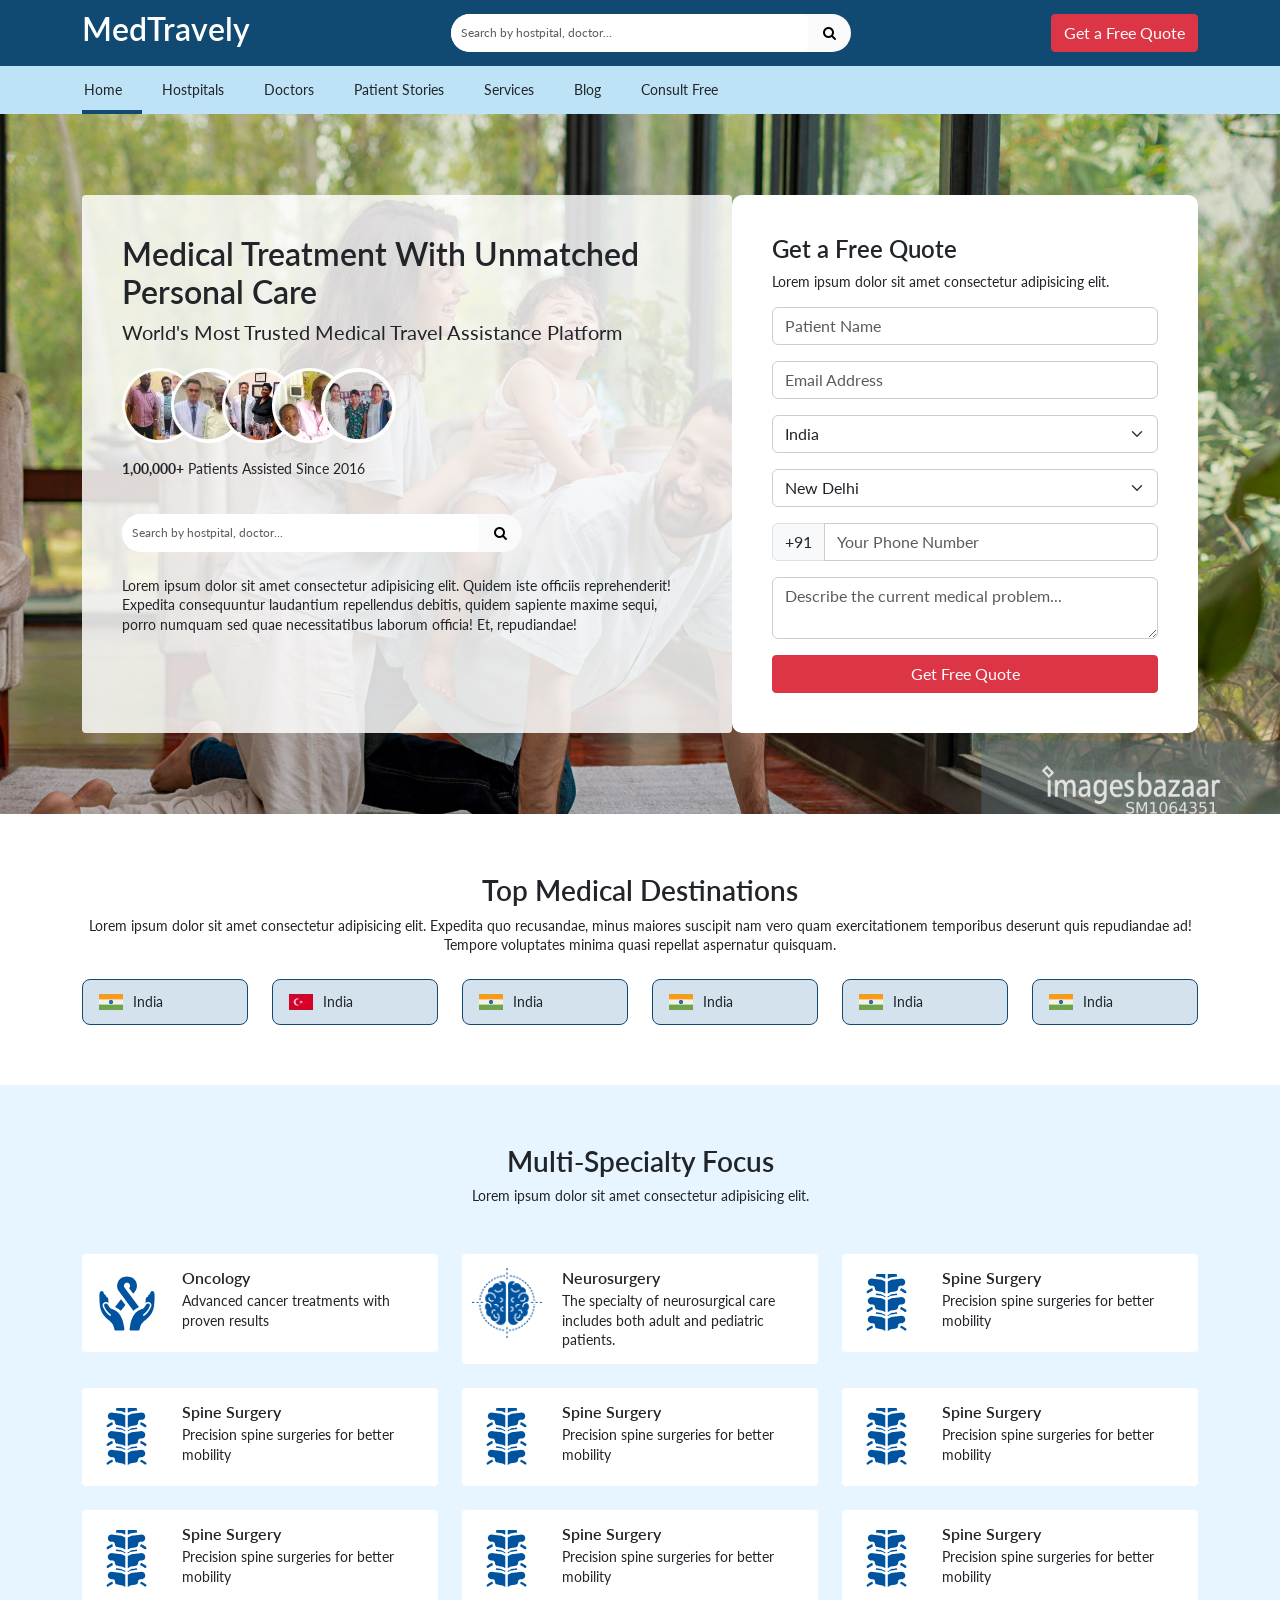
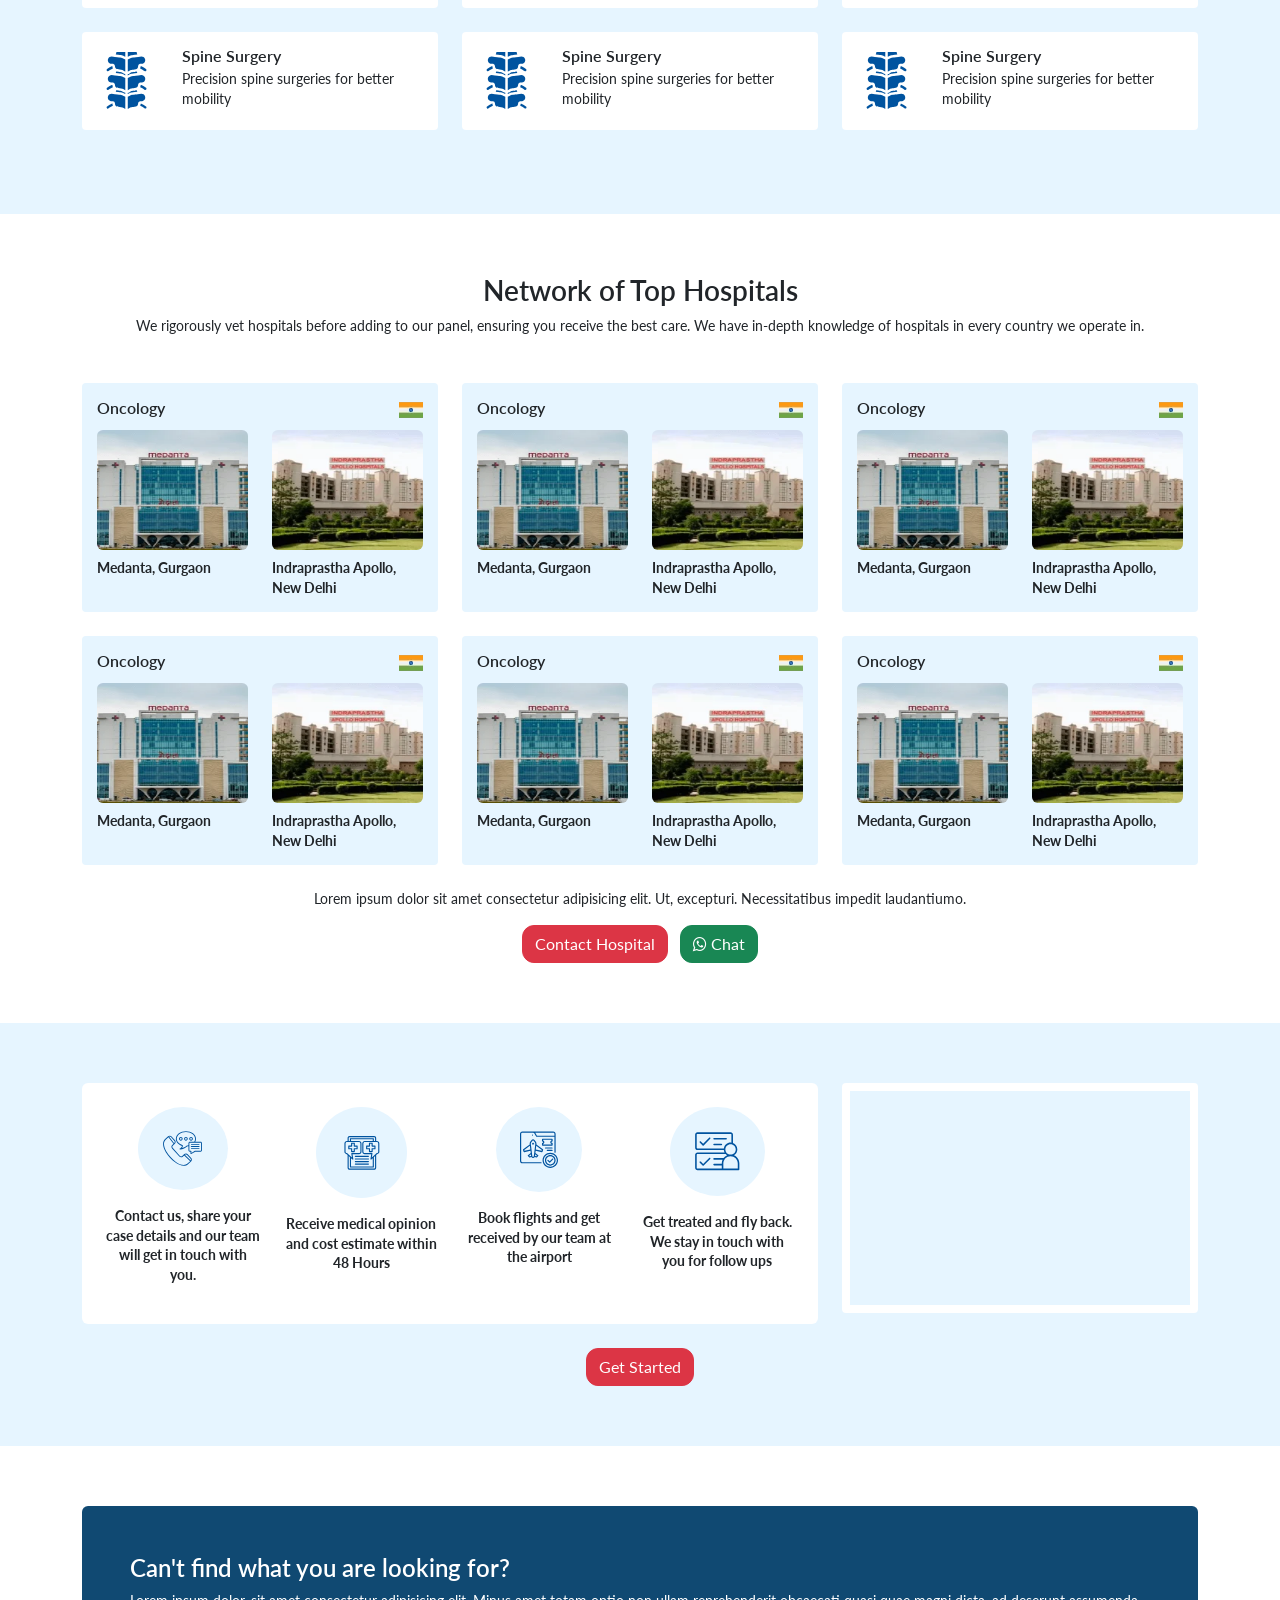
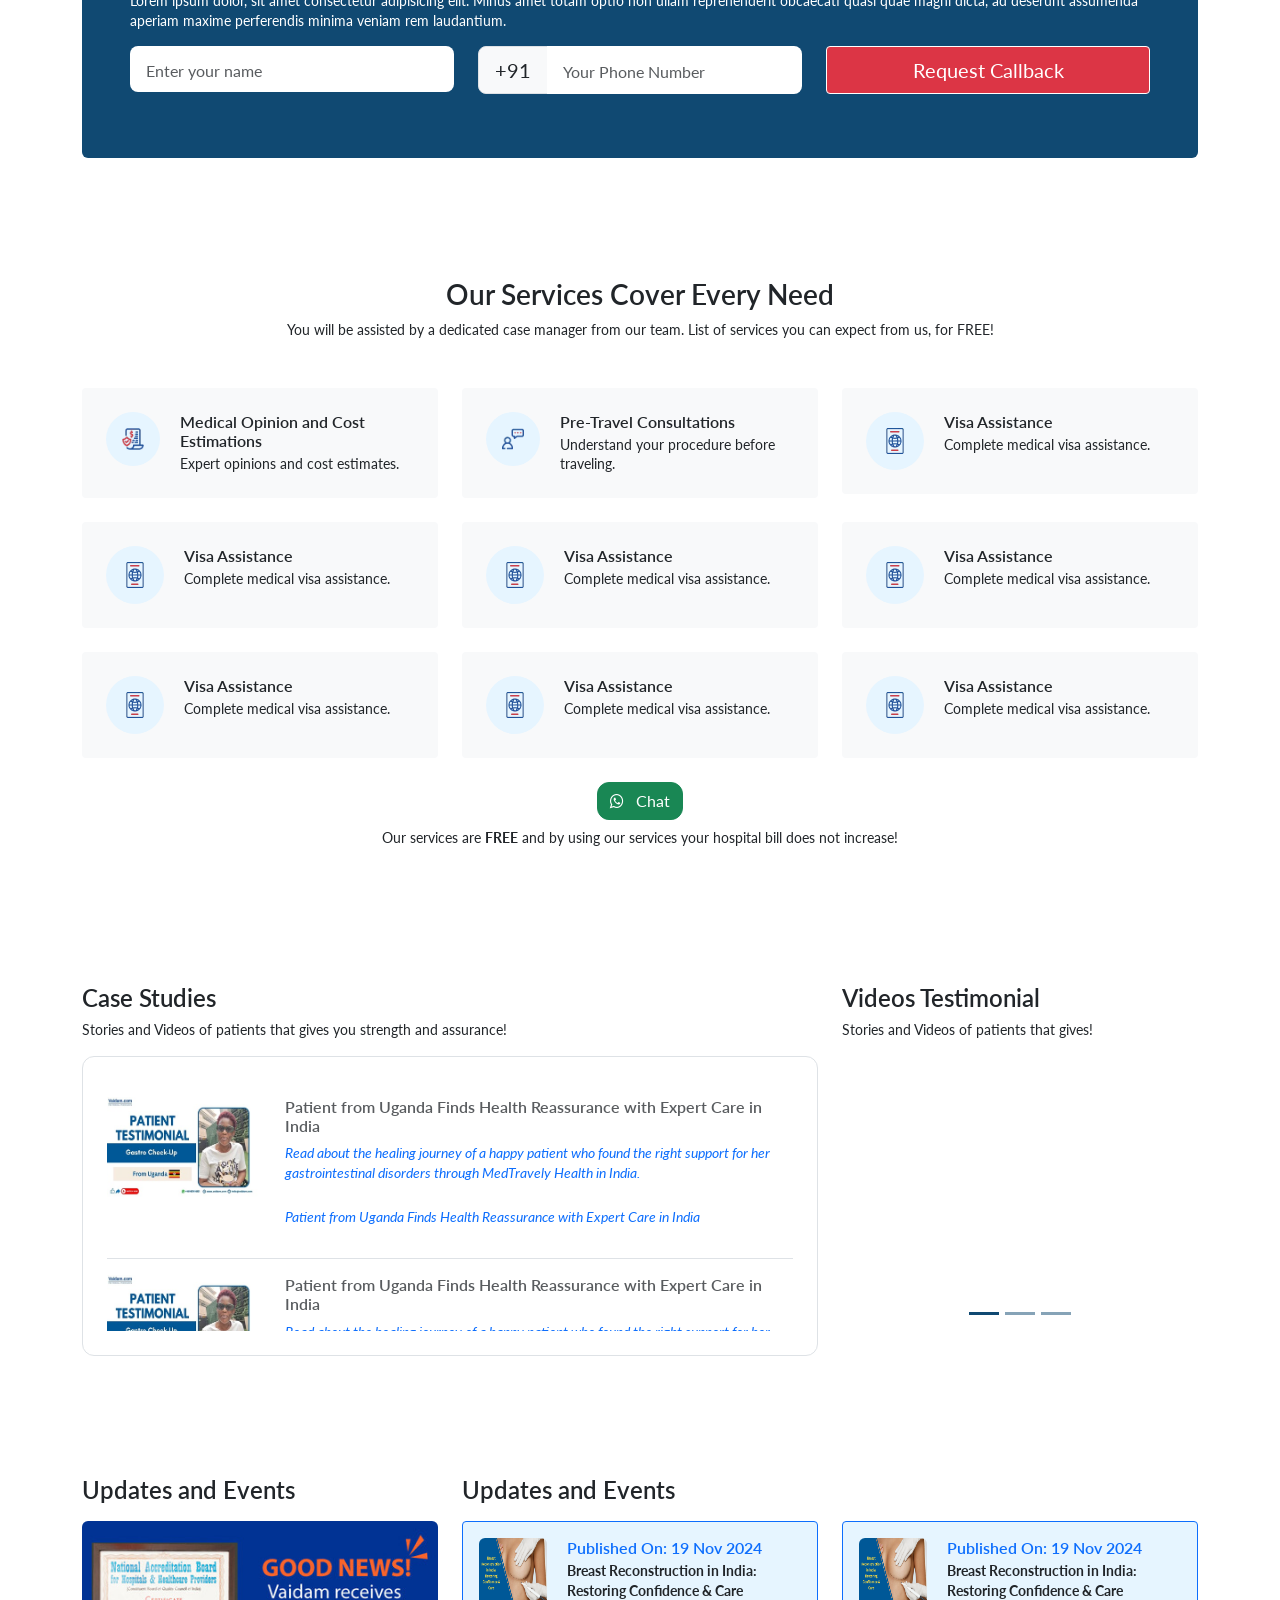
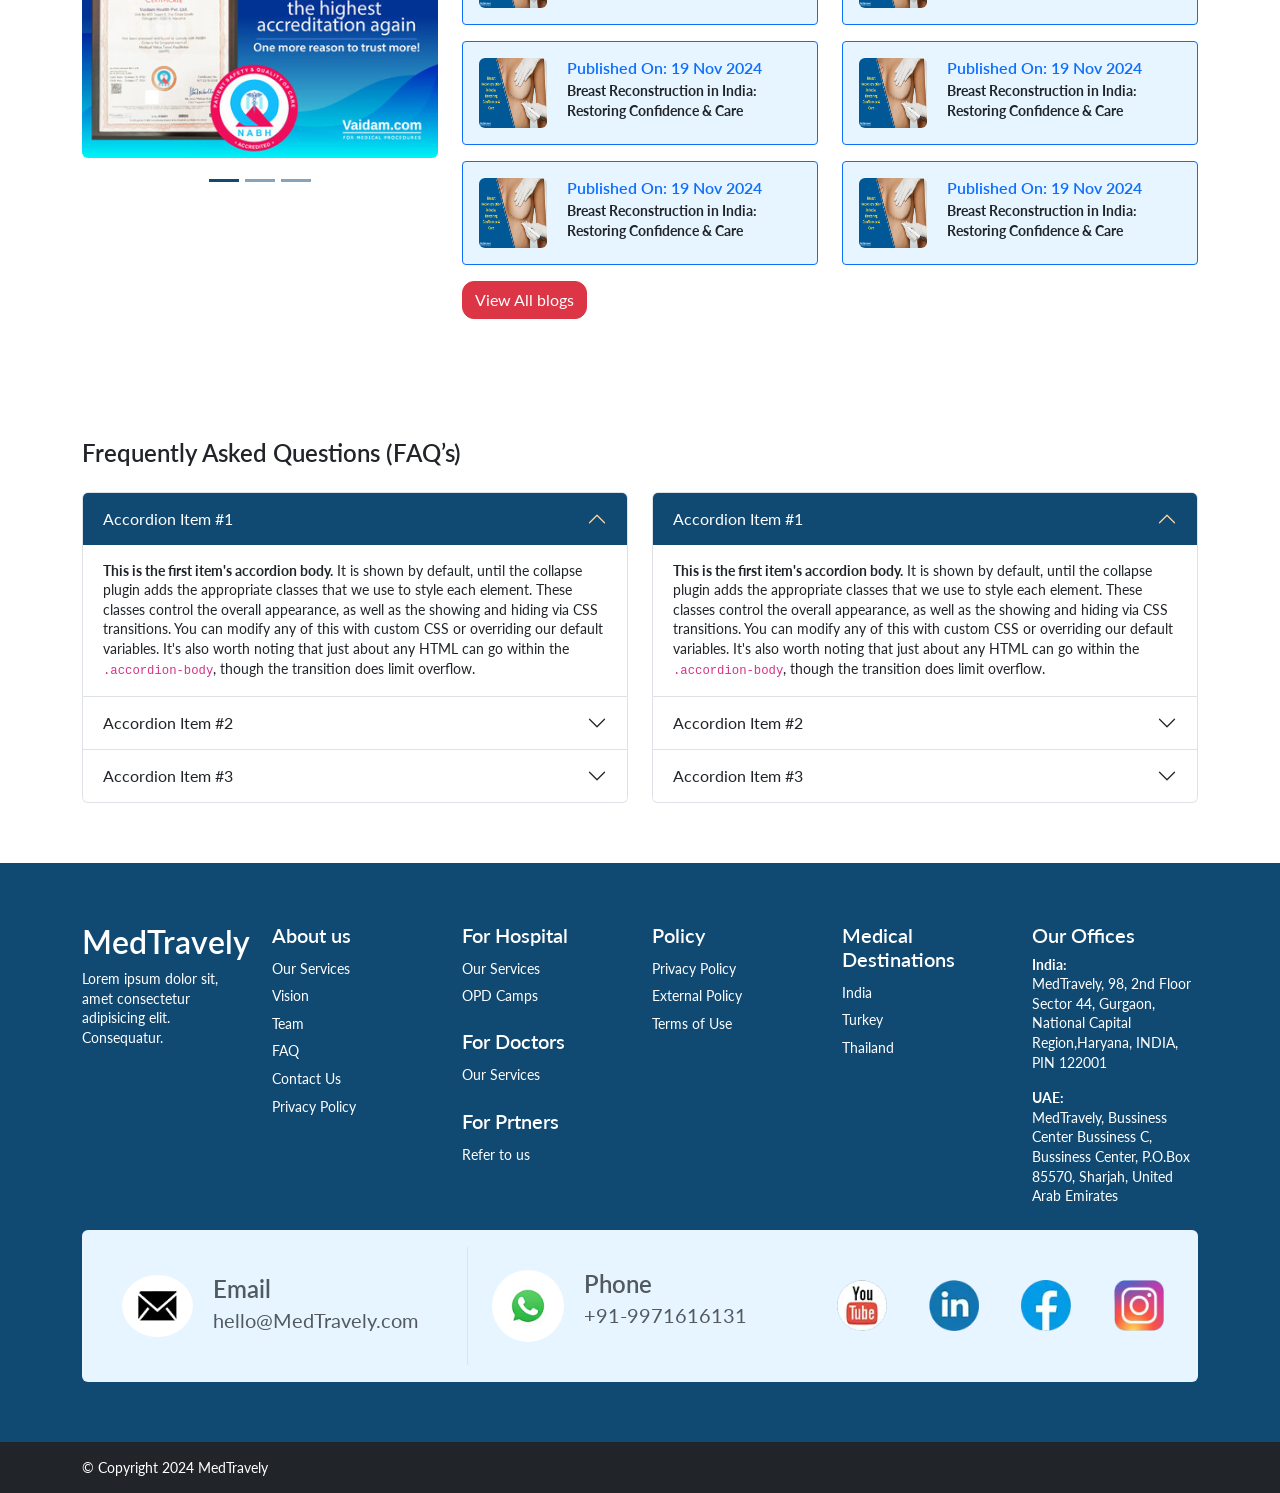
==== commit 660b832e: "updated homepage" ====
--- a/index.html
+++ b/index.html
@@ -667,7 +667,7 @@
                                                 with Expert Care in India</h6>
                                             <p class="italic"><a href="" class=" mb-4 d-block">Read about the healing
                                                     journey of a happy patient who found the right support for her
-                                                    gastrointestinal disorders through Vaidam Health in India.</a>
+                                                    gastrointestinal disorders through MedTravely Health in India.</a>
                                                 <a href="">Patient from Uganda Finds Health Reassurance with Expert Care
                                                     in India</a>
                                             </p>
@@ -685,7 +685,7 @@
                                                 with Expert Care in India</h6>
                                             <p class="italic"><a href="" class=" mb-4 d-block">Read about the healing
                                                     journey of a happy patient who found the right support for her
-                                                    gastrointestinal disorders through Vaidam Health in India.</a>
+                                                    gastrointestinal disorders through MedTravely Health in India.</a>
                                                 <a href="">Patient from Uganda Finds Health Reassurance with Expert Care
                                                     in India</a>
                                             </p>
@@ -703,7 +703,7 @@
                                                 with Expert Care in India</h6>
                                             <p class="italic"><a href="" class=" mb-4 d-block">Read about the healing
                                                     journey of a happy patient who found the right support for her
-                                                    gastrointestinal disorders through Vaidam Health in India.</a>
+                                                    gastrointestinal disorders through MedTravely Health in India.</a>
                                                 <a href="">Patient from Uganda Finds Health Reassurance with Expert Care
                                                     in India</a>
                                             </p>
@@ -1095,7 +1095,7 @@
                             </div>
                             <div class="focus-item-content text-muted">
                                 <h4 class="mb-1">Email</h4>
-                                <p class="mb-0 h5 fw-normal">hello@vaidam.com</p>
+                                <p class="mb-0 h5 fw-normal">hello@MedTravely.com</p>
                             </div>
                         </div>
                     </div>
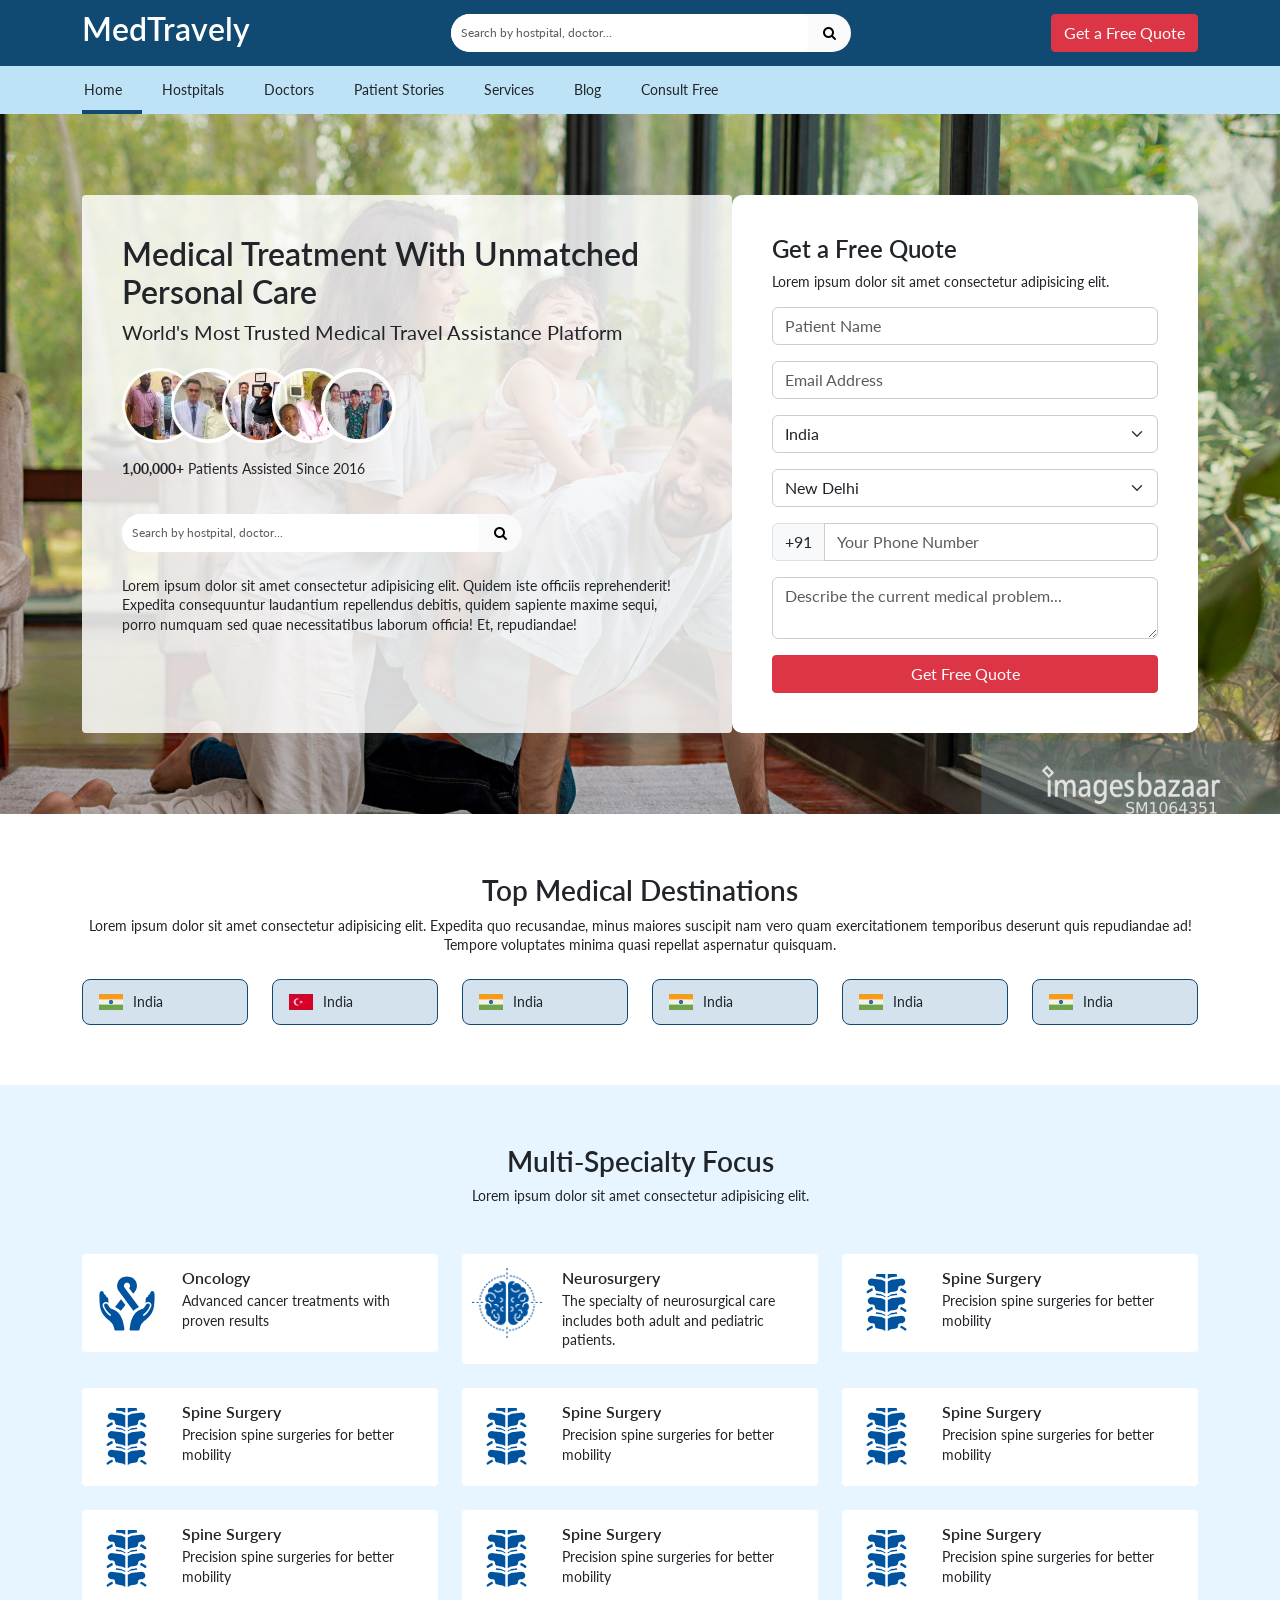
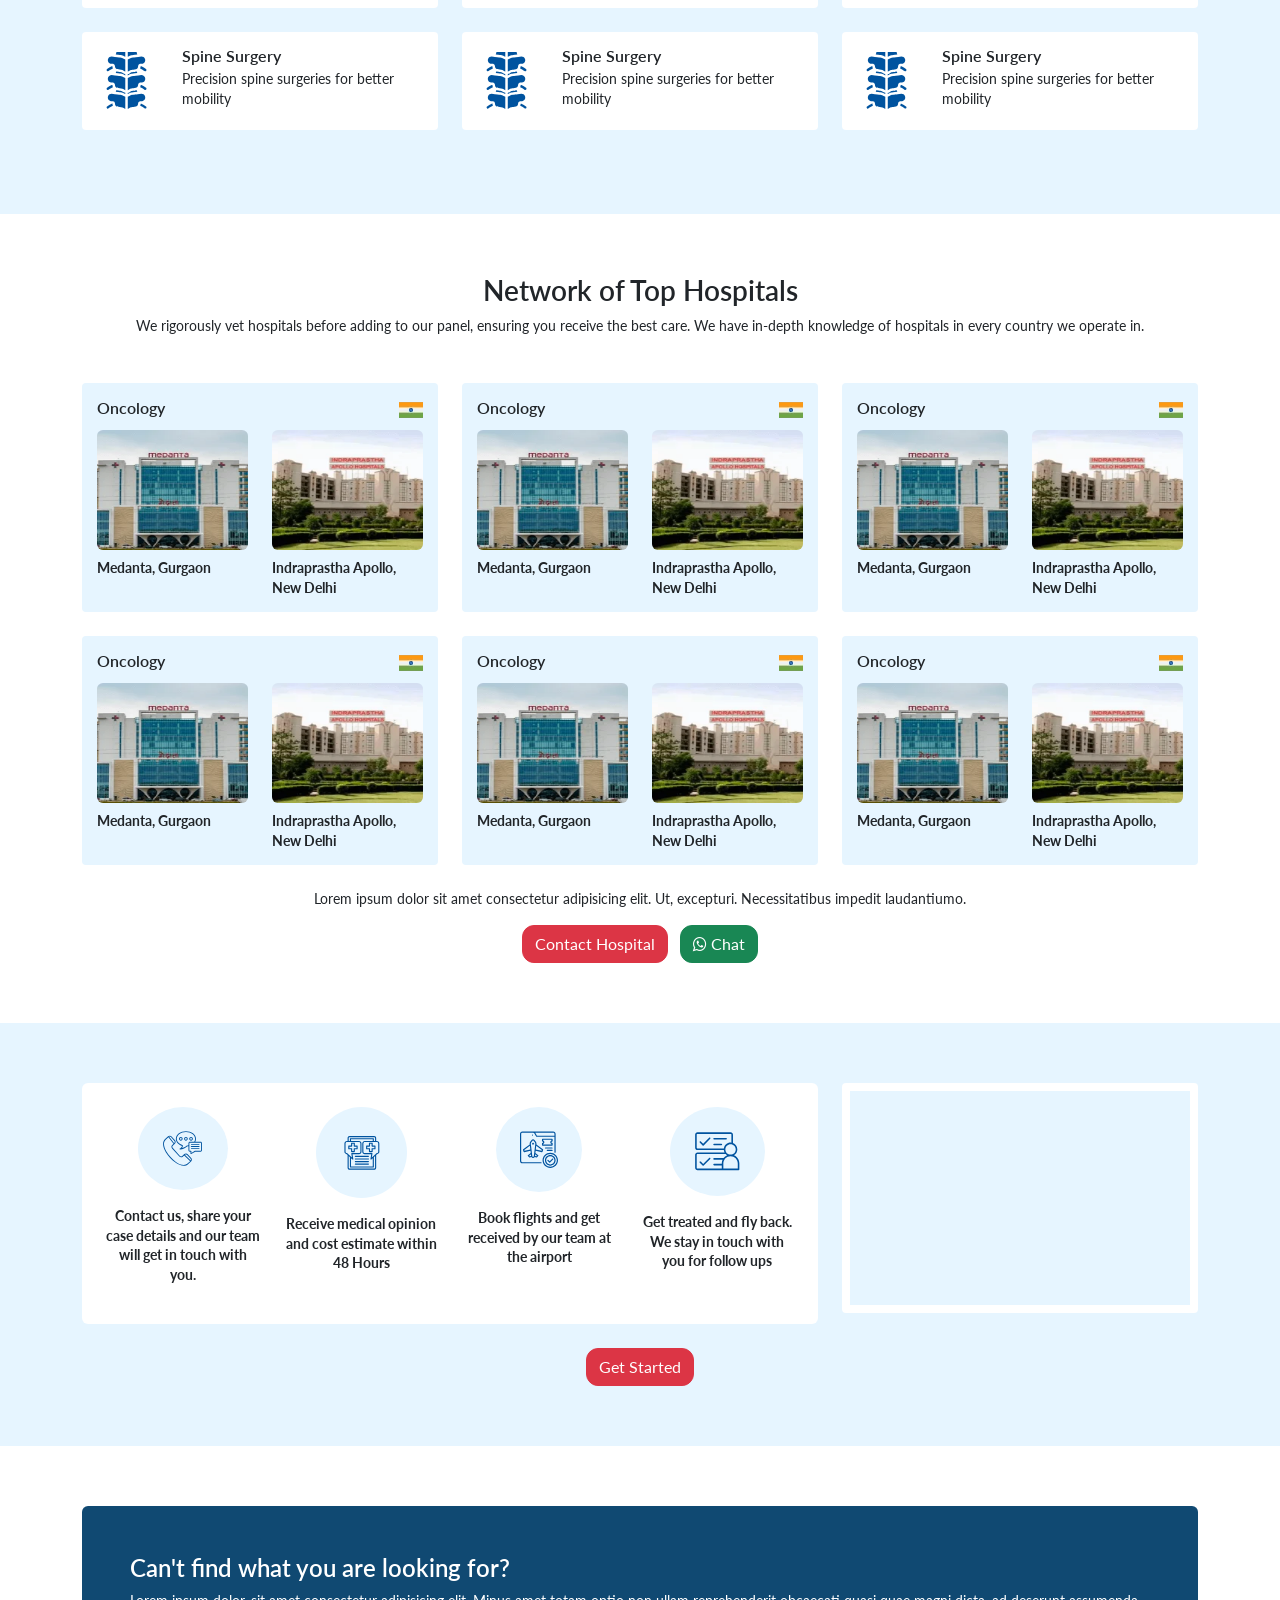
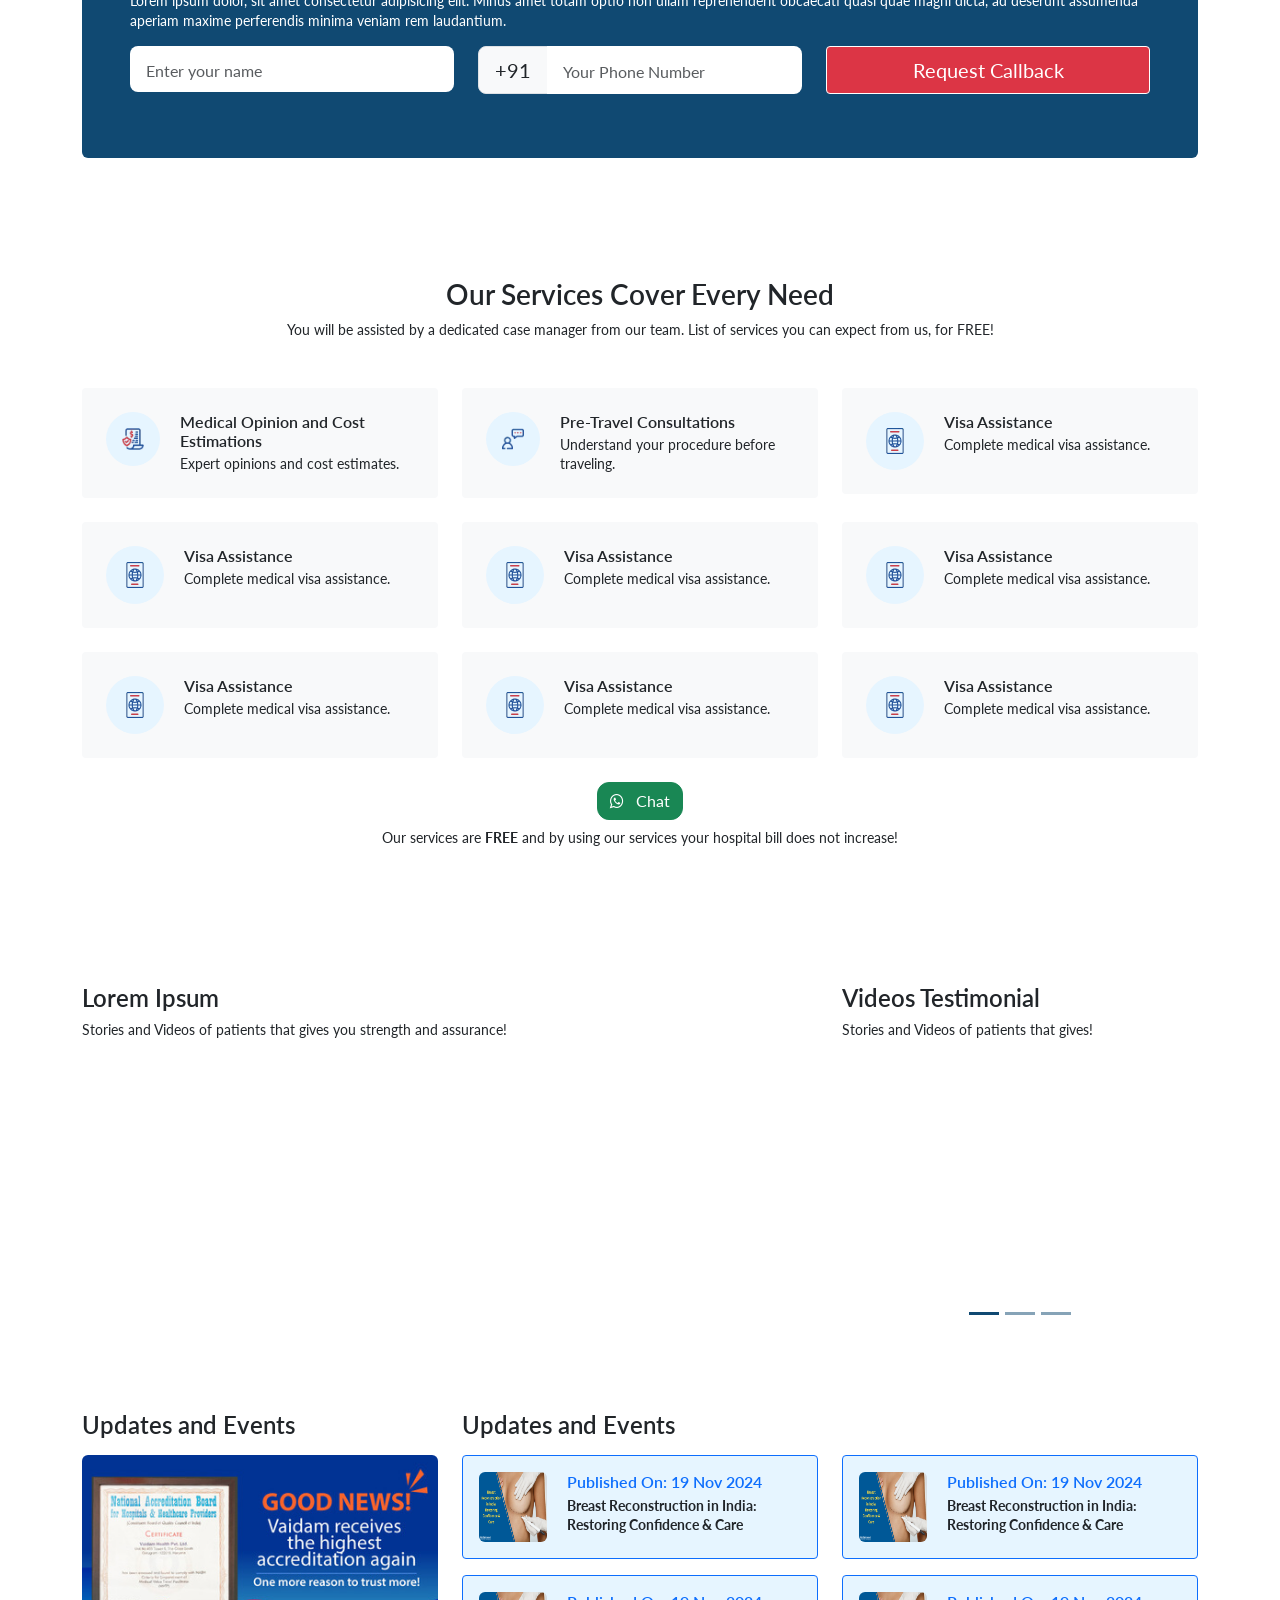
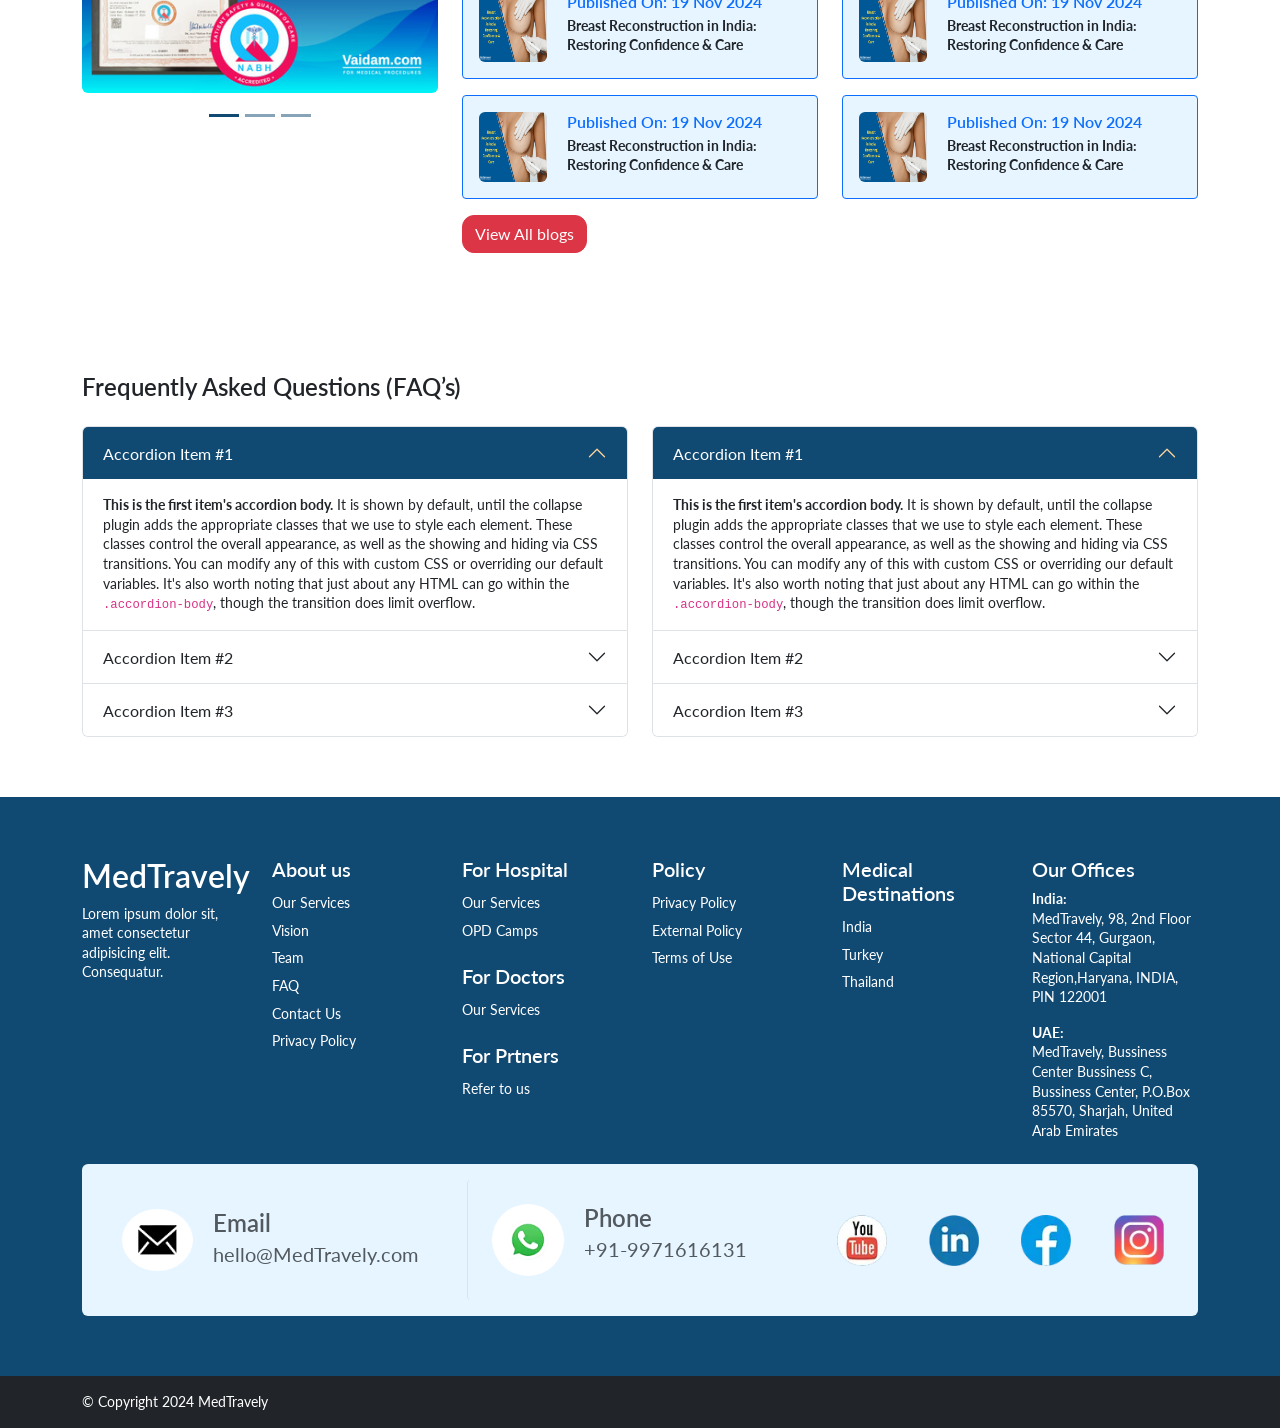
==== commit ec3b7125: "updated homepage" ====
--- a/index.html
+++ b/index.html
@@ -650,11 +650,11 @@
                 <div class="col-md-8">
                     <div>
                         <div class="">
-                            <h4>Case Studies</h4>
+                            <h4>Lorem Ipsum</h4>
                             <p>Stories and Videos of patients that gives you strength and assurance!</p>
                         </div>
 
-                        <div class="border rounded-4 p-4 ">
+                        <!-- <div class="border rounded-4 p-4 ">
                             <div class="casestudieddd">
                                 <div class=" border-bottom py-3">
                                     <div class="row">
@@ -711,7 +711,7 @@
                                     </div>
                                 </div>
                             </div>
-                        </div>
+                        </div> -->
                     </div>
 
                 </div>
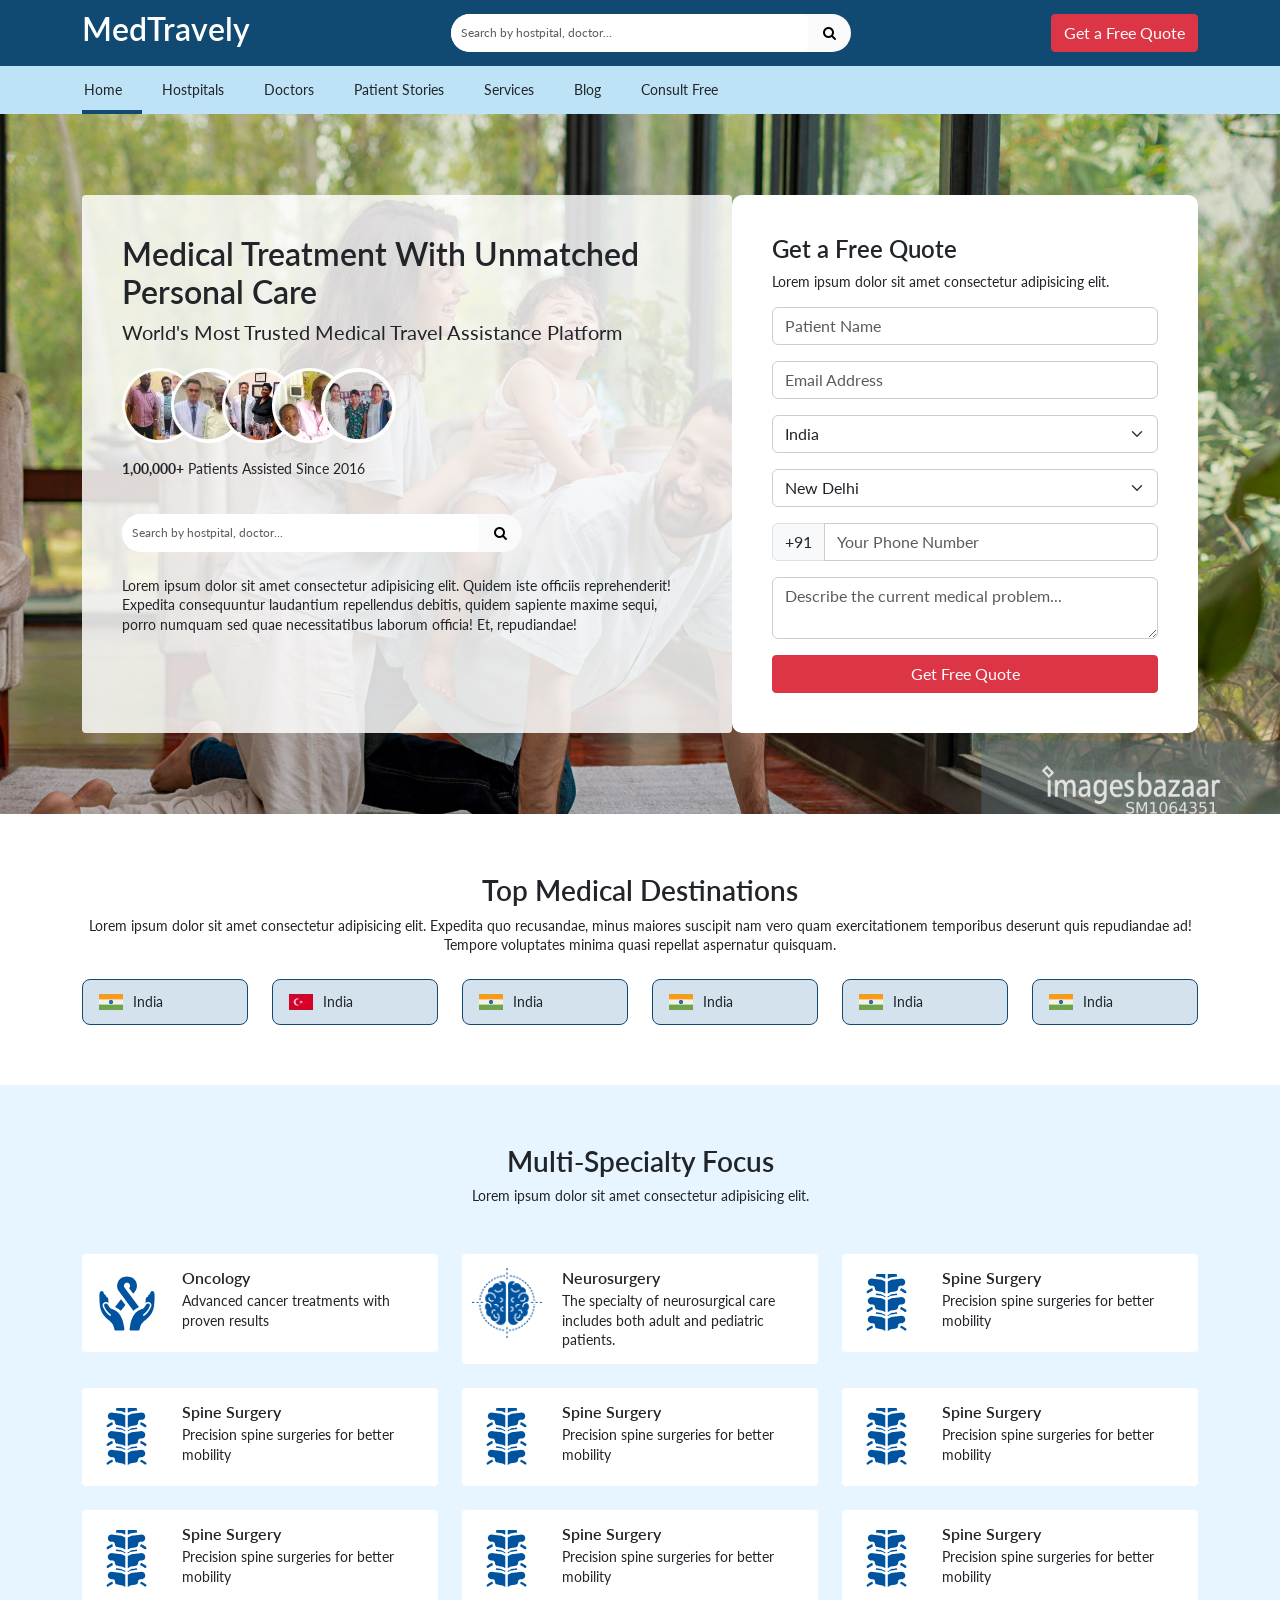
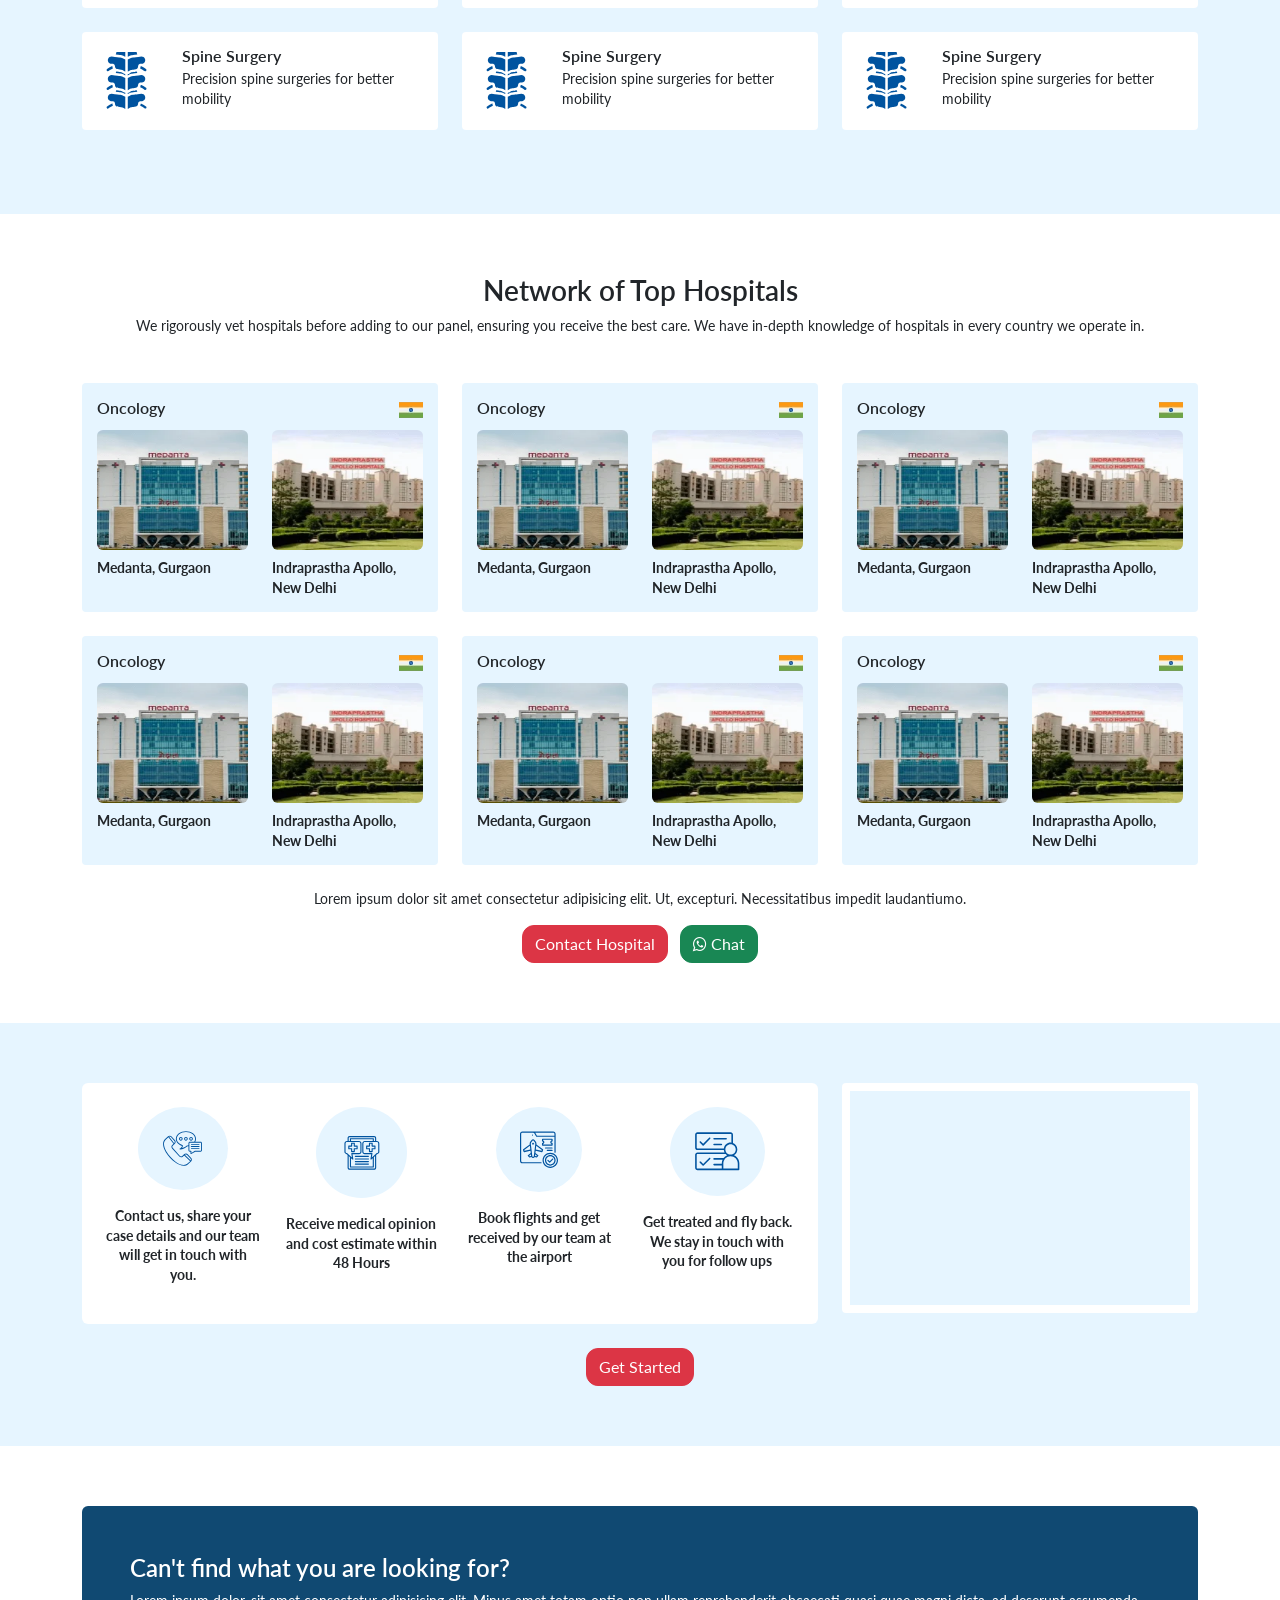
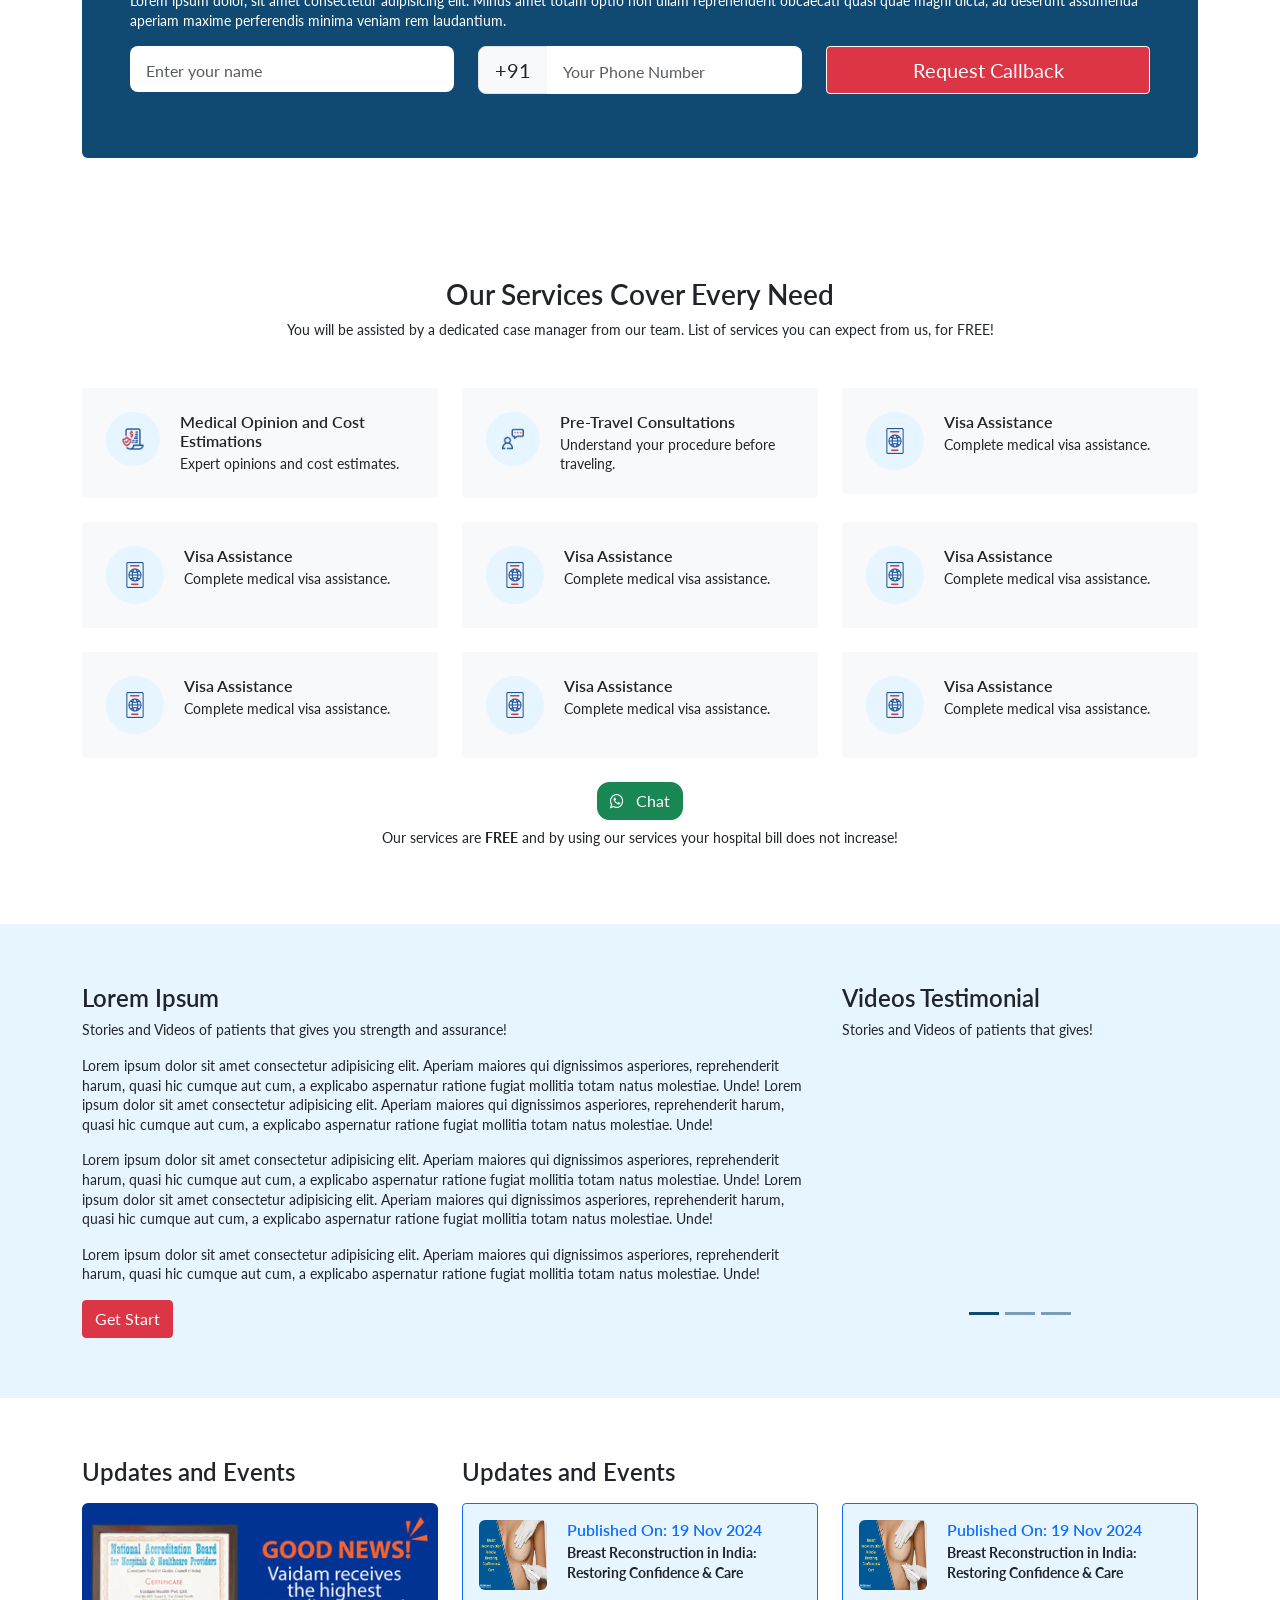
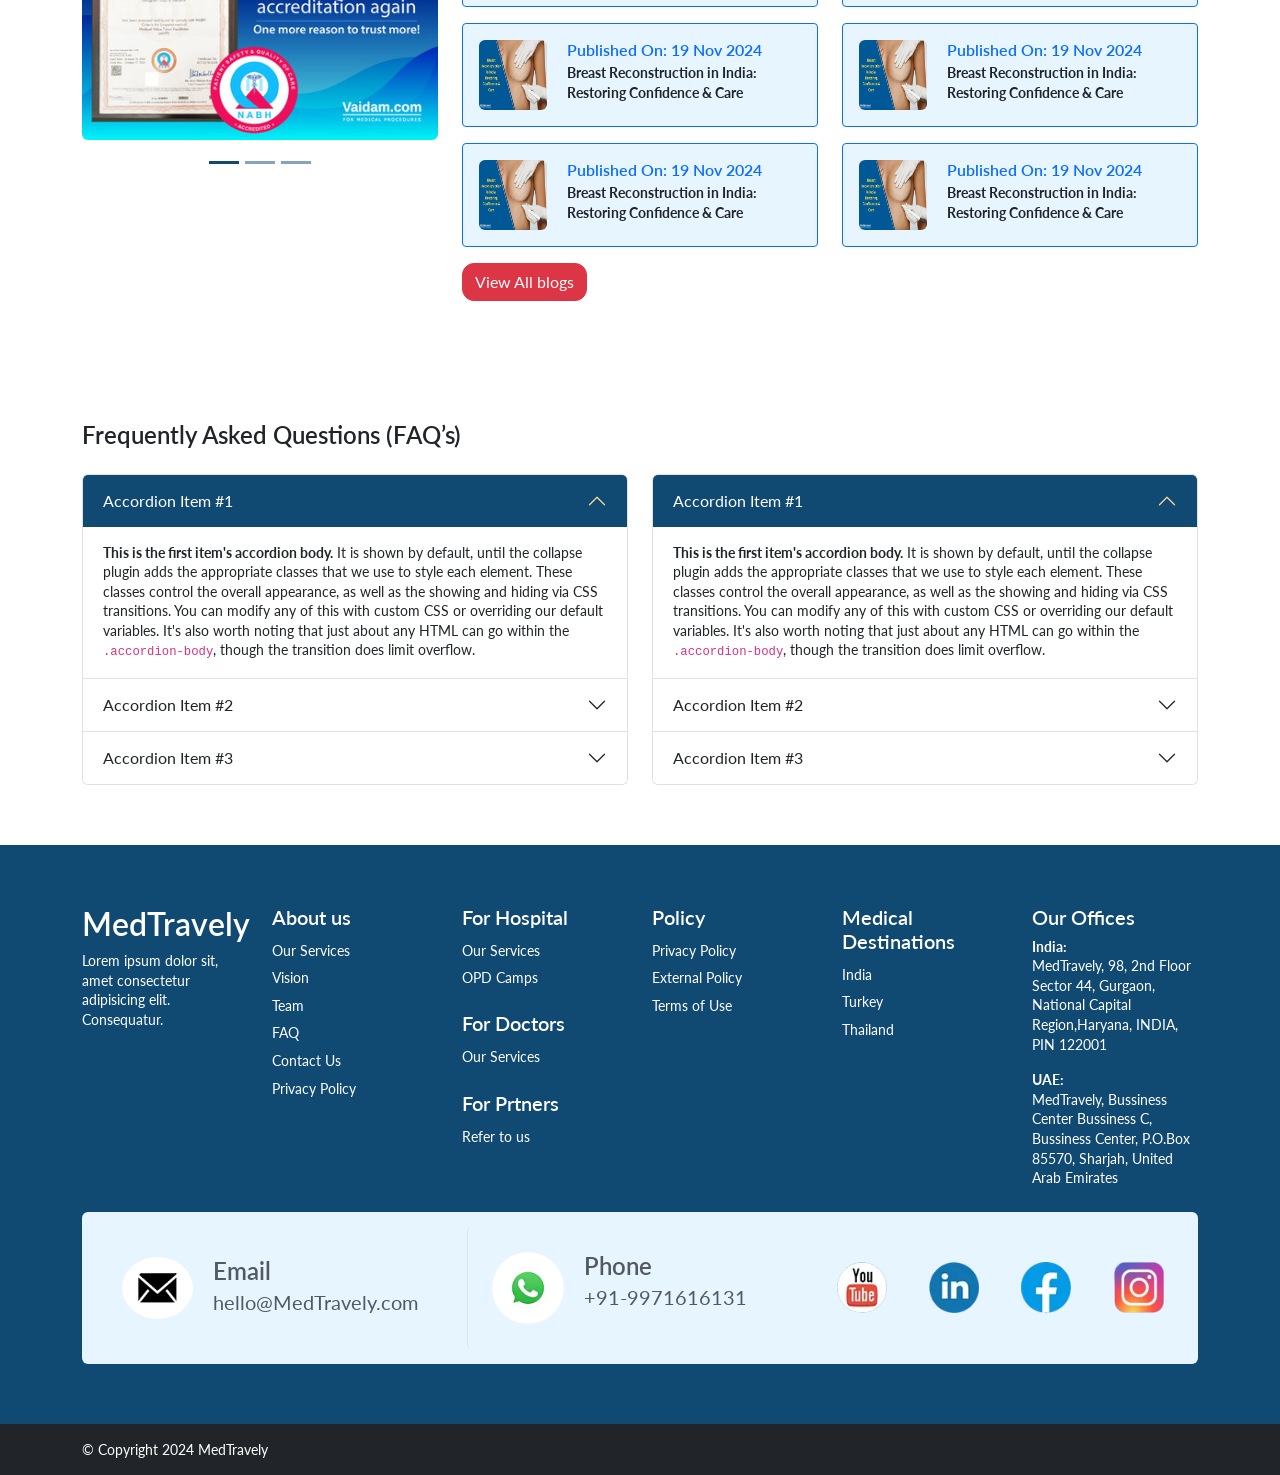
==== commit 0c82b0cc: "updated homepage 2" ====
--- a/index.html
+++ b/index.html
@@ -644,7 +644,7 @@
             </div>
         </div>
     </section>
-    <section class="section">
+    <section class="section bg-secondary">
         <div class="container">
             <div class="row">
                 <div class="col-md-8">
@@ -652,6 +652,12 @@
                         <div class="">
                             <h4>Lorem Ipsum</h4>
                             <p>Stories and Videos of patients that gives you strength and assurance!</p>
+                        </div>
+                        <div>
+                            <p>Lorem ipsum dolor sit amet consectetur adipisicing elit. Aperiam maiores qui dignissimos asperiores, reprehenderit harum, quasi hic cumque aut cum, a explicabo aspernatur ratione fugiat mollitia totam natus molestiae. Unde! Lorem ipsum dolor sit amet consectetur adipisicing elit. Aperiam maiores qui dignissimos asperiores, reprehenderit harum, quasi hic cumque aut cum, a explicabo aspernatur ratione fugiat mollitia totam natus molestiae. Unde! </p>
+                            <p>Lorem ipsum dolor sit amet consectetur adipisicing elit. Aperiam maiores qui dignissimos asperiores, reprehenderit harum, quasi hic cumque aut cum, a explicabo aspernatur ratione fugiat mollitia totam natus molestiae. Unde! Lorem ipsum dolor sit amet consectetur adipisicing elit. Aperiam maiores qui dignissimos asperiores, reprehenderit harum, quasi hic cumque aut cum, a explicabo aspernatur ratione fugiat mollitia totam natus molestiae. Unde! </p>
+                            <p>Lorem ipsum dolor sit amet consectetur adipisicing elit. Aperiam maiores qui dignissimos asperiores, reprehenderit harum, quasi hic cumque aut cum, a explicabo aspernatur ratione fugiat mollitia totam natus molestiae. Unde!</p>
+                            <a href="" class="btn btn-danger">Get Start</a>
                         </div>
 
                         <!-- <div class="border rounded-4 p-4 ">
